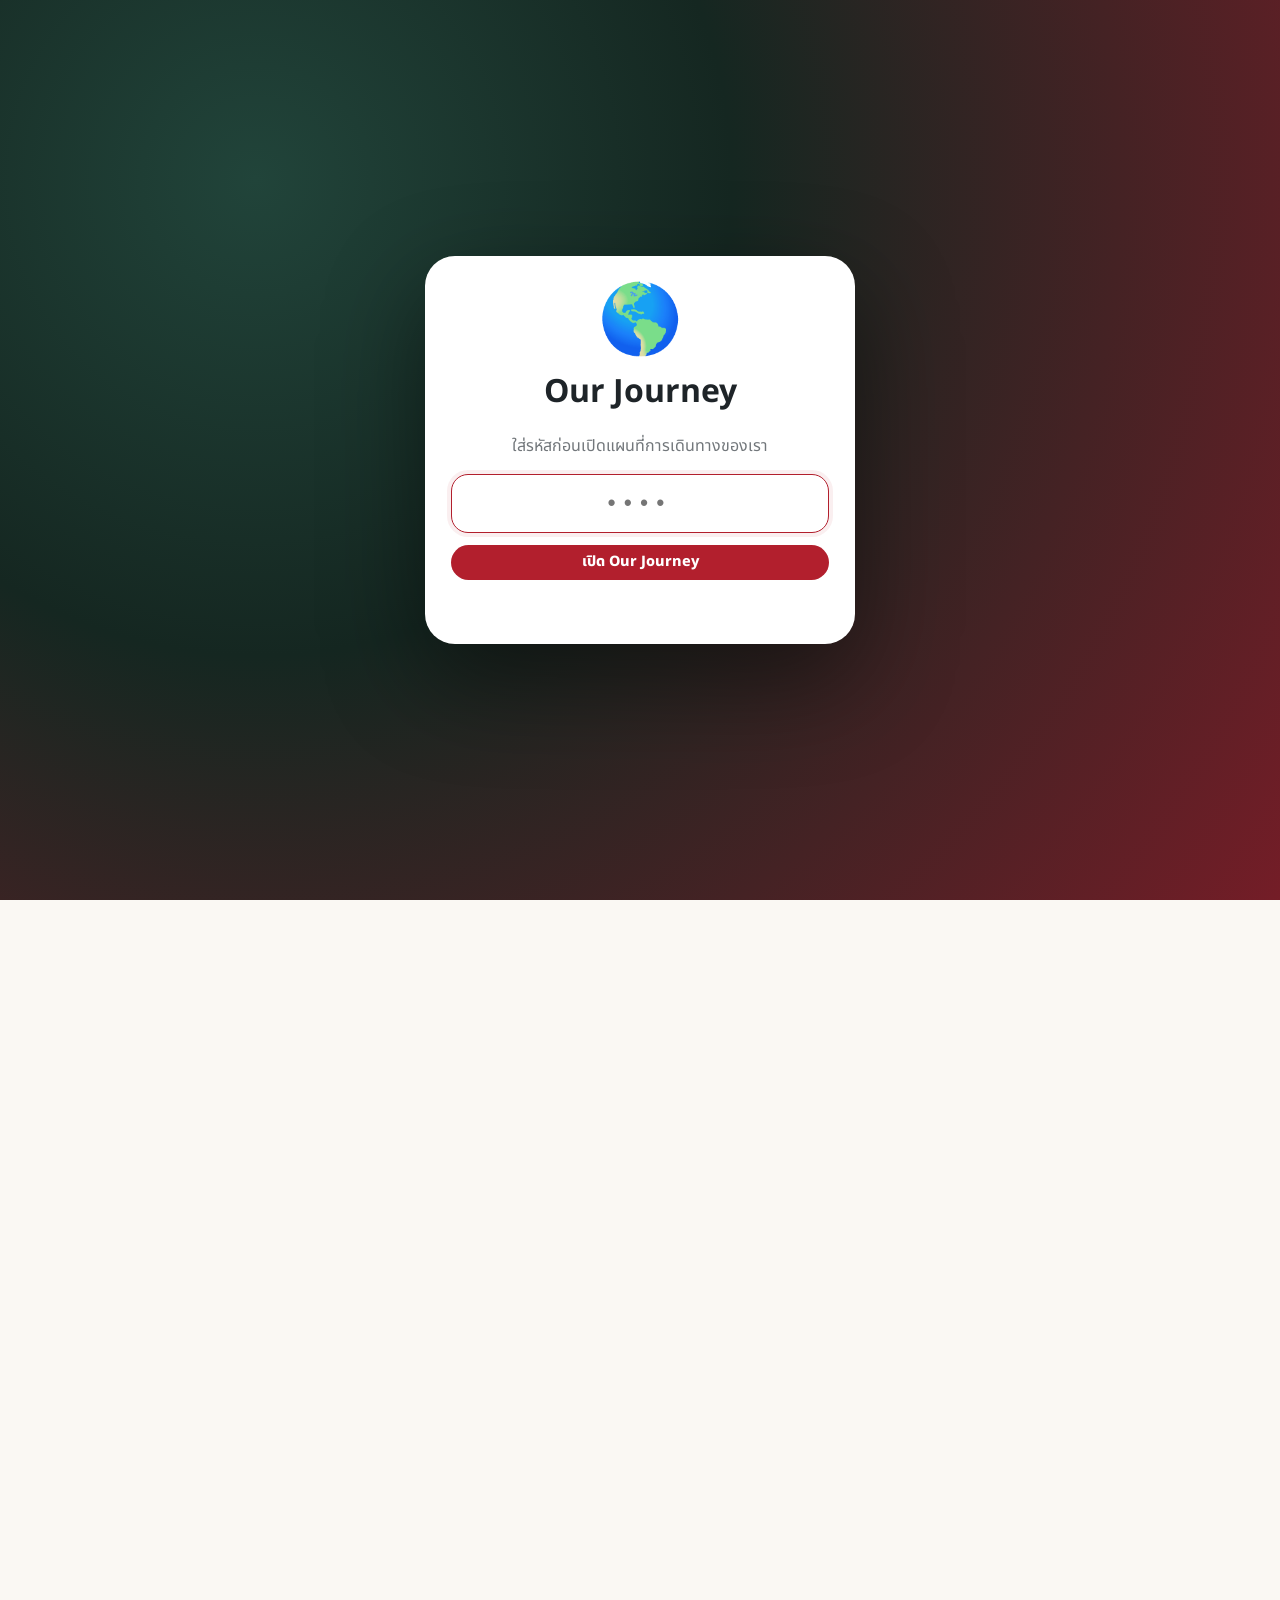
==== index.html @ 50ef204c "Restore detailed trip budget breakdowns" ====
<!doctype html>
<html lang="th">
<head>
<meta charset="utf-8">
<meta name="viewport" content="width=device-width,initial-scale=1,viewport-fit=cover">
<meta name="theme-color" content="#B21F2D">
<meta name="robots" content="noindex,nofollow,noarchive,nosnippet">
<meta name="apple-mobile-web-app-capable" content="yes">
<meta name="apple-mobile-web-app-status-bar-style" content="default">
<meta name="apple-mobile-web-app-title" content="Our Journey">
<link rel="manifest" href="./manifest.webmanifest?v=81">
<link rel="stylesheet" href="https://unpkg.com/leaflet@1.9.4/dist/leaflet.css" crossorigin="">
<title>Our Journey</title>
<script>try{const k='ourJourneyPinVerifiedAtV1',ttl=604800000,t=Number(localStorage.getItem(k)||0),fresh=t>0&&Date.now()-t>=0&&Date.now()-t<ttl;localStorage.removeItem('ourJourneyUnlockedV1');if(!fresh&&t)localStorage.removeItem(k);if(fresh||sessionStorage.getItem('hubUnlocked')==='1'||sessionStorage.getItem('unlock')==='1')document.documentElement.classList.add('journey-unlocked')}catch(e){}</script>
<link href="https://fonts.googleapis.com/css2?family=Noto+Sans+Thai:wght@400;600;700;800;900&display=swap" rel="stylesheet">
<style>
:root{--bg:#FAF8F3;--card:#fff;--red:#B21F2D;--dark:#1E2428;--green:#1F8B4C;--orange:#E98A1E;--gold:#D9A441;--muted:#72777b;--line:#00000012;--cream:#F5EFE4;--shadow:0 14px 42px rgba(37,30,25,.08)}
*{box-sizing:border-box}html{scroll-behavior:smooth}body{margin:0;background:var(--bg);color:var(--dark);font-family:'Noto Sans Thai',system-ui,sans-serif;line-height:1.55}.wrap{width:min(1120px,calc(100% - 22px));margin:auto}.muted{color:var(--muted)}.tiny{font-size:.78rem}.small{font-size:.88rem}.ey{font-size:.78rem;font-weight:900;letter-spacing:.09em;color:var(--red)}[hidden]{display:none!important}.journey-unlocked .gate{display:none!important}.journey-unlocked .app-shell{opacity:1!important;transform:none!important;filter:none!important}
.gate{position:fixed;inset:0;z-index:1200;background:radial-gradient(circle at 20% 20%,#21443A 0,#152721 38%,#741d27 100%);display:grid;place-items:center;padding:20px;opacity:1;visibility:visible;transition:opacity .5s ease,visibility .5s ease}.gate.leaving{opacity:0;visibility:hidden;pointer-events:none}.gate.hide{display:none}.login{width:min(430px,100%);padding:32px 26px;background:#fff;border-radius:30px;text-align:center;box-shadow:0 35px 100px #0007;transition:transform .5s cubic-bezier(.2,.8,.2,1),opacity .35s ease}.gate.leaving .login{transform:translateY(-14px) scale(.98);opacity:0}.login-logo{font-size:68px;line-height:1}.login h1{margin:12px 0 4px;font-size:2rem}.login input{width:100%;padding:15px;border:1px solid #ddd;border-radius:17px;text-align:center;font-size:1.45rem;letter-spacing:.35em;outline:none}.login input:focus{border-color:var(--red);box-shadow:0 0 0 4px #b21f2d12}.err{color:var(--red);min-height:25px;margin-top:7px}
.app-shell{opacity:0;transform:translateY(14px);filter:blur(5px);transition:opacity .65s ease,transform .75s cubic-bezier(.2,.8,.2,1),filter .65s ease}body.unlocked .app-shell{opacity:1;transform:none;filter:none}.topbar{position:sticky;top:0;z-index:500;background:#faf8f3e9;backdrop-filter:blur(16px);border-bottom:1px solid var(--line)}.topin{min-height:68px;display:flex;align-items:center;justify-content:space-between;gap:12px}.brand{display:flex;align-items:center;gap:10px;font-weight:900}.brand .globe{font-size:36px;line-height:1}.actions{display:flex;gap:8px;align-items:center}.btn{border:0;border-radius:999px;background:var(--red);color:#fff;padding:10px 15px;text-decoration:none;font:800 .9rem/1 'Noto Sans Thai',sans-serif;display:inline-flex;align-items:center;justify-content:center;gap:6px;cursor:pointer}.btn.dark{background:var(--dark)}.btn.soft{background:#fff;color:var(--dark);border:1px solid var(--line)}.btn.green{background:var(--green)}.btn:active{transform:scale(.98)}.app-refresh{width:40px;height:40px;padding:0;flex:0 0 40px;font-size:1.25rem;line-height:1;background:#fff;color:var(--dark);border:1px solid var(--line)}
.hero{padding:34px 0 18px}.hero h1{font-size:clamp(2.25rem,8vw,4.5rem);line-height:1.03;margin:4px 0 10px}.hero p{margin:0;max-width:760px}.hero-row{display:flex;justify-content:space-between;gap:16px;align-items:end}.hero-mark{font-size:70px;filter:drop-shadow(0 10px 18px #0001)}
.map-layout{display:grid;grid-template-columns:1.55fr .7fr;gap:16px;align-items:stretch}.world-card,.detail-card,.stats-card,.trip-card,.country-card,.memory-card{background:#fff;border:1px solid var(--line);border-radius:26px;box-shadow:var(--shadow)}.world-card{padding:14px}.world-head{display:flex;justify-content:space-between;align-items:center;gap:10px;margin-bottom:10px;flex-wrap:wrap}.map-actions{display:flex;gap:7px;flex-wrap:wrap}.map-actions .btn{padding:9px 12px;font-size:.8rem}.crumb{display:flex;gap:5px;align-items:center;flex-wrap:wrap;color:var(--muted);font-size:.8rem;font-weight:800;margin:0 0 10px}.crumb button{border:0;background:transparent;padding:0;color:var(--red);font:800 .8rem inherit;cursor:pointer}.map-stage{position:relative;border-radius:20px;overflow:hidden;background:#dfe8e2;height:500px}.map-stage.pick{outline:4px solid #d9a44155}.map-fallback{position:absolute;inset:0;display:grid;place-items:center;text-align:center;padding:20px;color:var(--muted);background:#eef2ee;z-index:0}.leaflet-container{font-family:'Noto Sans Thai',system-ui,sans-serif}.leaflet-control-attribution{font-size:9px}.leaflet-popup-content-wrapper{border-radius:16px}.leaflet-popup-content{margin:12px 14px}.map-pin{background:transparent;border:none}.pin-core{display:flex;align-items:center;justify-content:center;width:42px;height:42px;border-radius:50% 50% 50% 8px;transform:rotate(-45deg);background:var(--red);border:3px solid #fff;box-shadow:0 7px 20px #0004}.pin-core span{transform:rotate(45deg);font-size:19px}.pin-core.done{background:var(--green)}.region-pin{display:flex;align-items:center;gap:5px;background:#fff;border:2px solid var(--dark);border-radius:999px;padding:6px 9px;white-space:nowrap;font:800 11px 'Noto Sans Thai',sans-serif;box-shadow:0 6px 18px #0002}.region-pin.done{border-color:var(--green);color:var(--green)}.memory-pin{width:24px;height:24px;border-radius:50%;background:var(--red);border:4px solid #fff;box-shadow:0 5px 16px #0004}.pick-banner{position:absolute;left:50%;top:12px;transform:translateX(-50%);z-index:450;background:#1e2428ef;color:#fff;border-radius:999px;padding:10px 13px;font-size:.78rem;font-weight:800;box-shadow:0 10px 30px #0003;white-space:nowrap}.pick-banner button{border:0;background:#ffffff20;color:#fff;border-radius:999px;margin-left:6px;padding:4px 7px;font:700 11px inherit}
.side-stack{display:grid;grid-template-rows:auto 1fr;gap:16px}.stats-card{padding:16px}.stat-grid{display:grid;grid-template-columns:repeat(3,1fr);gap:7px;margin-top:10px}.stat{text-align:center;background:var(--cream);border-radius:16px;padding:11px 5px}.stat b{display:block;font-size:1.25rem;color:var(--red)}.detail-card{padding:17px;min-height:300px;display:flex;flex-direction:column}.country-hero{display:flex;gap:11px;align-items:center}.flagbox{width:52px;height:42px;border-radius:12px;background:var(--cream);display:grid;place-items:center;font-size:27px;border:1px solid var(--line)}.country-hero h2{margin:0}.progress{height:8px;background:#ece9e4;border-radius:999px;overflow:hidden;margin:11px 0}.progress span{display:block;height:100%;background:var(--green);width:0;transition:width .4s ease}.zone-list{display:grid;gap:7px;margin-top:8px;max-height:330px;overflow:auto}.zone-item{display:flex;align-items:center;gap:9px;padding:10px;border-radius:15px;background:#faf9f6;border:0;width:100%;text-align:left;font:inherit;color:inherit;cursor:pointer}.zone-item b{display:block}.zone-state{margin-left:auto;font-size:.69rem;font-weight:900;padding:5px 7px;border-radius:999px;background:#e3f4e9;color:#176a3a;white-space:nowrap}.zone-state.plan{background:#fff0dc;color:#a45c0a}.zone-state.hold{background:#ececec;color:#777}.location-mini{display:flex;gap:9px;align-items:center;padding:9px 0;border-bottom:1px solid var(--line)}.location-mini:last-child{border-bottom:0}.location-mini .dot{width:10px;height:10px;border-radius:50%;background:var(--red);flex:none}
.section{padding:28px 0}.section-head{display:flex;justify-content:space-between;align-items:end;gap:12px;margin-bottom:14px}.section-head h2{margin:2px 0;font-size:clamp(1.55rem,4vw,2.2rem)}.country-grid{display:grid;grid-template-columns:repeat(3,1fr);gap:14px}.country-card{overflow:hidden}.country-card img{width:100%;height:145px;object-fit:cover}.country-card .pad{padding:15px}.country-card h3{margin:3px 0 5px}.tags{display:flex;gap:6px;flex-wrap:wrap;margin-top:10px}.tag{font-size:.72rem;font-weight:800;padding:6px 8px;border-radius:999px;background:var(--cream)}
.memory-grid{display:grid;grid-template-columns:repeat(3,1fr);gap:13px}.memory-card{overflow:hidden}.memory-photo{width:100%;height:170px;object-fit:cover;background:var(--cream)}.memory-placeholder{width:100%;height:170px;display:grid;place-items:center;background:linear-gradient(145deg,#f5efe4,#eef3ef);font-size:54px}.memory-pad{padding:14px}.memory-pad h3{margin:3px 0}.memory-actions{display:flex;gap:7px;margin-top:10px}.memory-actions .btn{font-size:.75rem;padding:8px 10px}.empty{background:#fff;border:1px dashed #bbb;border-radius:22px;padding:26px;text-align:center;color:var(--muted);grid-column:1/-1}
.trip-list{display:grid;grid-template-columns:repeat(2,1fr);gap:14px}.trip-card{overflow:hidden}.trip-cover{height:210px;width:100%;object-fit:cover}.trip-pad{padding:17px}.trip-card h3{margin:4px 0}.dates{display:grid;grid-template-columns:1fr 1fr;gap:8px;margin-top:12px}.field label{font-size:.72rem;font-weight:800;color:var(--muted);display:block}.field input,.field select,.field textarea{width:100%;border:1px solid #ddd;border-radius:12px;padding:9px;font:inherit;background:#fff}.field textarea{min-height:88px;resize:vertical}.trip-actions{display:flex;align-items:center;gap:8px;flex-wrap:wrap;margin-top:12px}.visited{display:flex;gap:7px;align-items:center;padding:8px 10px;border-radius:999px;background:var(--cream);font-weight:800}.visited input{accent-color:var(--green);width:18px;height:18px}.status{font-size:.75rem;font-weight:900;padding:7px 9px;border-radius:999px;background:#eee}.status.done{background:#e0f3e6;color:var(--green)}
.install-card{margin-top:14px;background:var(--dark);color:#fff;border-radius:24px;padding:17px;display:flex;align-items:center;justify-content:space-between;gap:12px}.install-copy{display:flex;align-items:center;gap:10px}.install-copy .globe{font-size:42px}.install-card .btn{background:#fff;color:var(--dark)}
.sheet{position:fixed;inset:0;z-index:1000;display:none;align-items:flex-end;justify-content:center;background:#0006;padding:12px}.sheet.open{display:flex}.sheet-panel{width:min(620px,100%);max-height:92vh;overflow:auto;background:#fff;border-radius:28px;padding:18px;box-shadow:0 30px 90px #0005;animation:sheetIn .3s cubic-bezier(.22,1,.36,1)}@keyframes sheetIn{from{opacity:0;transform:translateY(26px)}to{opacity:1;transform:none}}.sheet-head{display:flex;justify-content:space-between;align-items:center;gap:10px;margin-bottom:12px}.sheet-head h2{margin:0}.close{width:38px;height:38px;border:0;border-radius:50%;background:#eee;font-size:20px;cursor:pointer}.form-grid{display:grid;grid-template-columns:1fr 1fr;gap:10px}.full{grid-column:1/-1}.coordbox{display:flex;justify-content:space-between;align-items:center;gap:10px;background:var(--cream);padding:11px;border-radius:14px;margin-top:4px}.photo-hint{padding:9px 11px;background:#fff5dd;border-radius:13px;margin-top:7px}.sheet-actions{display:flex;gap:8px;justify-content:flex-end;margin-top:15px}
.bottomnav{display:none}.footer{margin-top:32px;padding:36px 0 90px;background:var(--dark);color:#fff;text-align:center}body.page-leaving .app-shell{opacity:.78!important;transform:translateY(2px)!important;filter:none!important;transition:opacity .08s ease,transform .08s ease!important}
@media(max-width:880px){.map-layout{grid-template-columns:1fr}.side-stack{grid-template-columns:1fr 1fr;grid-template-rows:auto}.country-grid,.memory-grid{grid-template-columns:1fr 1fr}.map-stage{height:470px}}
@media(max-width:620px){.hero{padding-top:24px}.hero-mark{font-size:54px}.map-stage{height:62vh;min-height:430px;max-height:580px}.trip-list,.country-grid,.memory-grid{grid-template-columns:1fr}.side-stack{grid-template-columns:1fr}.dates{grid-template-columns:1fr 1fr}.actions .btn.dark{display:none}.world-head{align-items:flex-start}.map-actions{width:100%}.map-actions .btn{flex:1}.bottomnav{display:grid;position:fixed;bottom:10px;left:50%;transform:translateX(-50%);z-index:800;width:min(430px,calc(100% - 22px));grid-template-columns:repeat(4,1fr);background:#191d20e9;color:#fff;border-radius:22px;padding:7px;backdrop-filter:blur(16px);box-shadow:0 18px 55px #0005}.bottomnav a{color:#fff;text-decoration:none;text-align:center;border-radius:15px;padding:7px 3px;font-size:.66rem;font-weight:800}.bottomnav a span{display:block;font-size:18px}.footer{padding-bottom:110px}.form-grid{grid-template-columns:1fr}.full{grid-column:auto}.sheet{padding:0}.sheet-panel{border-radius:26px 26px 0 0;max-height:94vh}.pick-banner{top:10px;font-size:.7rem}}
@media(prefers-reduced-motion:reduce){*{scroll-behavior:auto!important;transition:none!important;animation:none!important}}
</style>
<link rel="icon" type="image/png" sizes="192x192" href="/tokyo-winter-trip-2026/our-journey-icon-192-v5.png?v=61">
<link rel="apple-touch-icon" sizes="180x180" href="/tokyo-winter-trip-2026/our-journey-icon-180-v5.png?v=61">
<link rel="apple-touch-icon-precomposed" sizes="180x180" href="/tokyo-winter-trip-2026/our-journey-icon-180-v5.png?v=61">
</head>
<body>
<div class="gate" id="gate"><form class="login" id="login"><div class="login-logo">🌎</div><h1>Our Journey</h1><p class="muted">ใส่รหัสก่อนเปิดแผนที่การเดินทางของเรา</p><input id="pin" type="password" inputmode="numeric" maxlength="4" autocomplete="off" placeholder="••••"><button class="btn" style="width:100%;margin-top:12px" type="submit">เปิด Our Journey</button><div class="err" id="err"></div></form></div>
<div class="app-shell">
<nav class="topbar"><div class="wrap topin"><div class="brand"><span class="globe">🌎</span><span>Our Journey</span></div><div class="actions"><button class="btn dark" id="installTop" hidden>ติดตั้ง Application</button><a class="btn" href="#trips">ดูทริป</a><button class="btn soft app-refresh" id="appRefreshBtn" type="button" aria-label="รีเฟรชแอป" title="รีเฟรช" onclick="location.reload()">↻</button></div></div></nav>
<header class="hero"><div class="wrap hero-row"><div><div class="ey">TRAVEL TRACKER</div><h1>My World Map</h1><p class="muted">ลากและซูมแผนที่ได้จริง • แตะประเทศ → จังหวัด/เขต → ดู Location ที่เคยไป พร้อมเก็บรูปความทรงจำของแต่ละจุด</p></div><div class="hero-mark">🌎</div></div></header>
<main>
<section class="section" id="map"><div class="wrap"><div class="map-layout"><article class="world-card"><div class="world-head"><div><div class="ey">INTERACTIVE WORLD MAP</div><b>โลก → ประเทศ → จังหวัด/เขต → Location</b></div><div class="map-actions"><button class="btn soft" id="worldBtn">🌎 ดูทั้งโลก</button><button class="btn" id="addLocationBtn">＋ เพิ่ม Location</button></div></div><div class="crumb" id="crumb"><button data-level="world">🌎 โลก</button></div><div class="map-stage" id="mapStage"><div class="map-fallback" id="mapFallback">กำลังโหลดแผนที่…</div><div id="worldMap" style="position:absolute;inset:0;z-index:1"></div><div class="pick-banner" id="pickBanner" hidden>📍 แตะตำแหน่งบนแผนที่ <button id="cancelPick">ยกเลิก</button></div></div></article><div class="side-stack"><article class="stats-card"><div class="ey">การเดินทางของเรา</div><div class="stat-grid"><div class="stat"><b id="visitedCountries">0</b><span class="tiny">ประเทศ</span></div><div class="stat"><b id="visitedTrips">0</b><span class="tiny">ทริปจบ</span></div><div class="stat"><b id="memoryCount">0</b><span class="tiny">Locations</span></div></div></article><article class="detail-card" id="countryDetail"></article></div></div></div></section>
<section class="section" id="countries"><div class="wrap"><div class="section-head"><div><div class="ey">COUNTRIES</div><h2>ประเทศและโซน</h2><div class="muted small">สถานะทริปที่ติ๊ก “ไปแล้ว” จะสะท้อนขึ้นแผนที่อัตโนมัติ</div></div></div><div class="country-grid" id="countryCards"></div></div></section>
<section class="section" id="memories"><div class="wrap"><div class="section-head"><div><div class="ey">MEMORIES</div><h2>Locations ที่เคยไป 📸</h2><div class="muted small">เพิ่มสถานที่เอง เลือกจุดบนแผนที่ และแนบรูปได้สูงสุด 5 รูปต่อ Location</div></div><button class="btn" id="addLocationBtn2">＋ เพิ่ม</button></div><div class="memory-grid" id="memoryGrid"></div></div></section>
<section class="section" id="trips"><div class="wrap"><div class="section-head"><div><div class="ey">TRIPS</div><h2>แพลนเที่ยว</h2><div class="muted small">วันที่และสถานะ “ไปแล้ว” ยังบันทึกในเครื่องนี้</div></div><a class="btn soft" href="#map">↑ แผนที่</a></div><div class="trip-list"><article class="trip-card" data-id="tokyo"><img class="trip-cover" src="https://images.unsplash.com/photo-1542051841857-5f90071e7989?auto=format&fit=crop&w=1400&q=82" alt="Tokyo"><div class="trip-pad"><div class="ey">🇯🇵 TOKYO • ASAKUSA</div><h3>Tokyo Winter Trip 2026</h3><div class="muted small">Disneyland • Mt. Fuji • Asakusa • Shibuya • Halal • Shopping</div><div class="dates"><div class="field"><label>วันเริ่ม</label><input class="start" type="date" value="2026-12-05"></div><div class="field"><label>วันกลับ</label><input class="end" type="date" value="2026-12-10"></div></div><div class="trip-actions"><a class="btn trip-link" href="./tokyo/">เปิด Tokyo →</a><label class="visited"><input class="check" type="checkbox"> ไปแล้ว</label><span class="status">กำลังวางแผน</span></div></div></article><article class="trip-card" data-id="hongkong"><img class="trip-cover" src="https://images.unsplash.com/photo-1536599018102-9f803c140fc1?auto=format&fit=crop&w=1400&q=82" alt="Hong Kong"><div class="trip-pad"><div class="ey">🇭🇰 KOWLOON • TSIM SHA TSUI</div><h3>Hong Kong 6D5N</h3><div class="muted small">Disneyland • Central • The Peak • Ngong Ping • Halal • Shopping</div><div class="dates"><div class="field"><label>วันเริ่ม</label><input class="start" type="date"></div><div class="field"><label>วันกลับ</label><input class="end" type="date"></div></div><div class="trip-actions"><a class="btn trip-link" href="./hongkong/">เปิด Hong Kong →</a><label class="visited"><input class="check" type="checkbox"> ไปแล้ว</label><span class="status">กำลังวางแผน</span></div></div></article><article class="trip-card" data-id="danang"><img class="trip-cover" src="https://images.unsplash.com/photo-1559592413-7cec4d0cae2b?auto=format&fit=crop&w=1400&q=82" alt="Da Nang"><div class="trip-pad"><div class="ey">🇻🇳 DA NANG • HOI AN</div><h3>Da Nang + Hoi An 6D5N</h3><div class="muted small">My Khe • Ba Na Hills • Golden Bridge • Hoi An • Halal • Couple Trip</div><div class="dates"><div class="field"><label>วันเริ่ม</label><input class="start" type="date"></div><div class="field"><label>วันกลับ</label><input class="end" type="date"></div></div><div class="trip-actions"><a class="btn trip-link" href="./danang/">เปิด Da Nang →</a><label class="visited"><input class="check" type="checkbox"> ไปแล้ว</label><span class="status">กำลังวางแผน</span></div></div></article></div><section class="install-card" id="installCard" hidden><div class="install-copy"><span class="globe">🌎</span><div><b>ติดตั้ง Our Journey เป็น Application</b><div class="tiny" style="opacity:.75">จะแสดงเฉพาะเครื่องที่ยังไม่ได้ติดตั้ง</div></div></div><button class="btn" id="installBtn" hidden>ติดตั้ง</button></section></div></section>
</main>
<footer class="footer"><div class="wrap"><div style="font-size:38px">🌎</div><b>Our Journey</b><div class="tiny" style="opacity:.7">World • Regions • Trips • Memories</div></div></footer>
<nav class="bottomnav"><a href="#map"><span>🌎</span>แผนที่</a><a href="#countries"><span>📍</span>ประเทศ</a><a href="#memories"><span>📸</span>ความทรงจำ</a><a href="#trips"><span>🧳</span>ทริป</a></nav>
</div>
<div class="sheet" id="memorySheet" aria-hidden="true"><div class="sheet-panel"><div class="sheet-head"><div><div class="ey">NEW MEMORY</div><h2>เพิ่ม Location 📍</h2></div><button class="close" id="closeSheet" aria-label="ปิด">×</button></div><div class="form-grid"><div class="field"><label>ประเทศ</label><select id="memCountry"><option value="japan">🇯🇵 Japan</option><option value="hongkong">🇭🇰 Hong Kong</option><option value="vietnam">🇻🇳 Vietnam</option><option value="china">🇨🇳 China</option><option value="thailand">🇹🇭 Thailand</option></select></div><div class="field"><label>จังหวัด / เขต</label><input id="memRegion" placeholder="เช่น Tokyo / Bangkok / Kowloon"></div><div class="field full"><label>ชื่อสถานที่</label><input id="memName" placeholder="เช่น Senso-ji / IconSiam / คาเฟ่..."></div><div class="field"><label>วันที่ไป</label><input id="memDate" type="date"></div><div class="field"><label>รูปภาพ</label><input id="memPhotos" type="file" accept="image/*" multiple></div><div class="field full"><label>โน้ต</label><textarea id="memNote" placeholder="ความทรงจำ เมนูที่กิน สิ่งที่ชอบ..."></textarea></div><div class="field full"><label>ตำแหน่งบนแผนที่</label><div class="coordbox"><span id="coordText" class="small muted">ยังไม่ได้เลือกตำแหน่ง</span><button class="btn soft" id="pickLocationBtn" type="button">📍 เลือกบนแผนที่</button></div></div></div><div class="photo-hint tiny">📸 รูปจะย่อขนาดให้อัตโนมัติและเก็บในเครื่องนี้ก่อน เพื่อไม่ให้เว็บหนักเกินไป</div><div class="sheet-actions"><button class="btn soft" id="cancelMemory" type="button">ยกเลิก</button><button class="btn green" id="saveMemory" type="button">บันทึก Location</button></div></div></div>
<script src="https://unpkg.com/leaflet@1.9.4/dist/leaflet.js" crossorigin=""></script>
<script>
const K='travelHubStateV2',MK='travelHubMemoriesV1';let state={};try{state=JSON.parse(localStorage.getItem(K)||'{}')}catch(e){}let memories=[];try{memories=JSON.parse(localStorage.getItem(MK)||'[]')}catch(e){}
const countryData={
 japan:{name:'Japan',flag:'🇯🇵',sub:'ญี่ปุ่น',center:[36.1,138.2],zoom:5,note:'Tokyo • Fuji • Osaka • Kyoto • Nara • Kobe',href:'',regions:[{name:'Tokyo',center:[35.6762,139.6503],zoom:10,trip:'tokyo'},{name:'Chiba',center:[35.6073,140.1063],zoom:9,trip:'tokyo',sub:'Tokyo Disneyland'},{name:'Yamanashi',center:[35.6642,138.5685],zoom:9,trip:'tokyo',sub:'Mt. Fuji / Kawaguchiko'},{name:'Osaka',center:[34.6937,135.5023],zoom:10,trip:'kansai'},{name:'Kyoto',center:[35.0116,135.7681],zoom:10,trip:'kansai'},{name:'Nara',center:[34.6851,135.8048],zoom:10,trip:'kansai'},{name:'Kobe',center:[34.6901,135.1955],zoom:10,trip:'kansai'}]},
 hongkong:{name:'Hong Kong',flag:'🇭🇰',sub:'ฮ่องกง',center:[22.3193,114.1694],zoom:10,note:'Kowloon • Hong Kong Island • Lantau',href:'./hongkong/',regions:[{name:'Kowloon',center:[22.3193,114.1694],zoom:12,trip:'hongkong'},{name:'Hong Kong Island',center:[22.2793,114.1628],zoom:12,trip:'hongkong'},{name:'Lantau',center:[22.2665,113.946],zoom:11,trip:'hongkong'},{name:'New Territories',center:[22.445,114.022],zoom:10}]},
 vietnam:{name:'Vietnam',flag:'🇻🇳',sub:'เวียดนาม',center:[16.05,108.2],zoom:6,note:'Da Nang • Hoi An • Beach • Old Town',href:'./danang/',regions:[{name:'Da Nang',center:[16.0544,108.2022],zoom:11,trip:'danang'},{name:'Hoi An',center:[15.8801,108.338],zoom:12,trip:'danang'}]},
 china:{name:'China',flag:'🇨🇳',sub:'จีน',center:[32.5,108.0],zoom:4,note:'Yunnan • Chongqing • Harbin • Amap • Alipay',href:'',regions:[{name:'Kunming',center:[25.038,102.704],zoom:10,trip:'yunnan'},{name:'Dali',center:[25.695,100.165],zoom:10,trip:'yunnan'},{name:'Chongqing',center:[29.563,106.551],zoom:10,trip:'chongqing'},{name:'Wulong',center:[29.425,107.79],zoom:9,trip:'chongqing'},{name:'Dazu',center:[29.75,105.80],zoom:9,trip:'chongqing'},{name:'Harbin',center:[45.76,126.64],zoom:9,trip:'harbin'},{name:'Yabuli',center:[44.77,128.45],zoom:9,trip:'harbin'},{name:'Xuexiang / Snow Town',center:[44.33,128.20],zoom:10,trip:'harbin'}]},
 thailand:{name:'Thailand',flag:'🇹🇭',sub:'ประเทศไทย',center:[15.5,101],zoom:5,note:'เพิ่มจังหวัดและสถานที่ที่เคยไปได้เอง',href:'',regions:[{name:'Bangkok',center:[13.7563,100.5018],zoom:11},{name:'Chiang Mai',center:[18.7883,98.9853],zoom:10},{name:'Phuket',center:[7.8804,98.3923],zoom:10}]}
};
const tripRegionMap={tokyo:[['japan','Tokyo'],['japan','Chiba'],['japan','Yamanashi']],hongkong:[['hongkong','Kowloon'],['hongkong','Hong Kong Island'],['hongkong','Lantau']],danang:[['vietnam','Da Nang'],['vietnam','Hoi An']],yunnan:[['china','Kunming'],['china','Dali']],chongqing:[['china','Chongqing'],['china','Wulong'],['china','Dazu']]};
let map,countryLayer,regionLayer,memoryLayer,tempMarker,currentCountry=null,currentRegion=null,pickMode=false,pendingCoord=null;
const esc=s=>String(s??'').replace(/[&<>'"]/g,c=>({'&':'&amp;','<':'&lt;','>':'&gt;',"'":'&#39;','"':'&quot;'}[c]));
function regionVisited(country,region){if(memories.some(m=>m.country===country&&m.region.toLowerCase()===region.toLowerCase()))return true;return Object.entries(tripRegionMap).some(([trip,arr])=>state[trip]?.visited&&arr.some(([c,r])=>c===country&&r.toLowerCase()===region.toLowerCase()))}
function allRegions(country){const base=countryData[country].regions.map(r=>({...r}));memories.filter(m=>m.country===country).forEach(m=>{if(!base.some(r=>r.name.toLowerCase()===m.region.toLowerCase()))base.push({name:m.region,center:[m.lat,m.lng],zoom:11,custom:true})});return base}
function countryVisited(key){return memories.some(m=>m.country===key)||(key==='japan'&&state.tokyo?.visited)||(key==='hongkong'&&state.hongkong?.visited)||(key==='vietnam'&&state.danang?.visited)||(key==='china'&&(state.yunnan?.visited||state.chongqing?.visited))}
function pinIcon(flag,done){return L.divIcon({className:'map-pin',html:`<div class="pin-core ${done?'done':''}"><span>${flag}</span></div>`,iconSize:[42,42],iconAnchor:[21,38]})}
function regionIcon(name,done){return L.divIcon({className:'map-pin',html:`<div class="region-pin ${done?'done':''}">${done?'✓':'○'} ${esc(name)}</div>`,iconSize:null,iconAnchor:[20,15]})}
function memoryIcon(){return L.divIcon({className:'map-pin',html:'<div class="memory-pin"></div>',iconSize:[24,24],iconAnchor:[12,12]})}
function initMap(){if(typeof L==='undefined'){document.getElementById('mapFallback').textContent='โหลดแผนที่ไม่สำเร็จ กรุณาเชื่อมต่ออินเทอร์เน็ตแล้วรีเฟรช';return}map=L.map('worldMap',{worldCopyJump:true,zoomControl:true,minZoom:2,maxZoom:18}).setView([23,25],2);L.tileLayer('https://{s}.tile.openstreetmap.org/{z}/{x}/{y}.png',{maxZoom:19,attribution:'© OpenStreetMap'}).addTo(map);countryLayer=L.layerGroup().addTo(map);regionLayer=L.layerGroup().addTo(map);memoryLayer=L.layerGroup().addTo(map);document.getElementById('mapFallback').remove();map.on('click',e=>{if(!pickMode)return;pendingCoord={lat:e.latlng.lat,lng:e.latlng.lng};pickMode=false;document.getElementById('pickBanner').hidden=true;document.getElementById('mapStage').classList.remove('pick');if(tempMarker)tempMarker.remove();tempMarker=L.marker(e.latlng,{icon:memoryIcon()}).addTo(map);updateCoordText();openSheet()});renderWorld(false)}
function clearLayers(){countryLayer?.clearLayers();regionLayer?.clearLayers();memoryLayer?.clearLayers()}
function renderWorld(animate=true){currentCountry=null;currentRegion=null;clearLayers();if(map){animate?map.flyTo([23,25],2,{duration:.7}):map.setView([23,25],2);Object.entries(countryData).forEach(([key,c])=>{L.marker(c.center,{icon:pinIcon(c.flag,countryVisited(key))}).addTo(countryLayer).bindTooltip(c.name,{direction:'top',offset:[0,-30]}).on('click',()=>showCountry(key))})}setCrumb();renderDetailWorld()}
function showCountry(key){currentCountry=key;currentRegion=null;clearLayers();const c=countryData[key];map.flyTo(c.center,c.zoom,{duration:.75});allRegions(key).forEach(r=>{L.marker(r.center,{icon:regionIcon(r.name,regionVisited(key,r.name))}).addTo(regionLayer).on('click',()=>showRegion(key,r.name))});memories.filter(m=>m.country===key).forEach(addMemoryMarker);setCrumb();renderCountryDetail(key)}
function showRegion(key,regionName){currentCountry=key;currentRegion=regionName;regionLayer.clearLayers();memoryLayer.clearLayers();const regs=allRegions(key),r=regs.find(x=>x.name.toLowerCase()===regionName.toLowerCase());const ms=memories.filter(m=>m.country===key&&m.region.toLowerCase()===regionName.toLowerCase());let center=r?.center||[ms[0]?.lat||countryData[key].center[0],ms[0]?.lng||countryData[key].center[1]];map.flyTo(center,r?.zoom||12,{duration:.65});ms.forEach(addMemoryMarker);setCrumb();renderRegionDetail(key,regionName)}
function addMemoryMarker(m){if(!map||!memoryLayer)return;const mk=L.marker([m.lat,m.lng],{icon:memoryIcon()}).addTo(memoryLayer);mk.bindPopup(`<b>${esc(m.name)}</b><br><span style="font-size:12px">${esc(m.region)}${m.date?' • '+esc(m.date):''}</span>${m.note?'<br><span style="font-size:12px">'+esc(m.note)+'</span>':''}`);mk.on('click',()=>focusMemoryCard(m.id))}
function setCrumb(){const el=document.getElementById('crumb');let h='<button data-level="world">🌎 โลก</button>';if(currentCountry){h+=`<span>›</span><button data-level="country">${countryData[currentCountry].flag} ${countryData[currentCountry].name}</button>`}if(currentRegion)h+=`<span>›</span><b>${esc(currentRegion)}</b>`;el.innerHTML=h;el.querySelector('[data-level="world"]').onclick=()=>renderWorld();const cb=el.querySelector('[data-level="country"]');if(cb)cb.onclick=()=>showCountry(currentCountry)}
function renderDetailWorld(){document.getElementById('countryDetail').innerHTML=`<div class="ey">ZOOMABLE MAP</div><h2 style="margin:5px 0">เลือกประเทศบนแผนที่ 🌎</h2><p class="small muted">ลากด้วยนิ้วเพื่อเลื่อน • pinch เพื่อซูม • แตะหมุดประเทศเพื่อเข้าไปดูจังหวัด/เขต</p><div class="zone-list">${Object.entries(countryData).map(([k,c])=>`<button class="zone-item quick-country" data-country="${k}"><span style="font-size:26px">${c.flag}</span><div><b>${c.name}</b><div class="tiny muted">${countryVisited(k)?'มีประวัติการเดินทาง':'ยังไม่มี Location ที่บันทึก'}</div></div><span class="zone-state ${countryVisited(k)?'':'hold'}">${countryVisited(k)?'ไปแล้ว ✓':'ดูแผนที่'}</span></button>`).join('')}</div>`;document.querySelectorAll('.quick-country').forEach(b=>b.onclick=()=>showCountry(b.dataset.country))}
function renderCountryDetail(key){const c=countryData[key],regs=allRegions(key);document.getElementById('countryDetail').innerHTML=`<div class="country-hero"><div class="flagbox">${c.flag}</div><div><div class="tiny muted">${c.sub}</div><h2>${c.name}</h2></div>${countryVisited(key)?'<span class="zone-state">ไปแล้ว ✓</span>':''}</div><div class="small muted" style="margin-top:8px">${c.note}</div><div class="zone-list">${regs.map(r=>`<button class="zone-item region-open" data-region="${esc(r.name)}"><div><b>${esc(r.name)}</b><div class="tiny muted">${esc(r.sub||'แตะเพื่อซูมเข้าเขตนี้')}</div></div><span class="zone-state ${regionVisited(key,r.name)?'':'plan'}">${regionVisited(key,r.name)?'ไปแล้ว ✓':'ดูโซน'}</span></button>`).join('')}</div>${c.href?`<a class="btn trip-link" style="margin-top:auto" href="${c.href}">เปิดแพลน ${c.name} →</a>`:''}`;document.querySelectorAll('.region-open').forEach(b=>b.onclick=()=>showRegion(key,b.dataset.region))}
function renderRegionDetail(key,region){const ms=memories.filter(m=>m.country===key&&m.region.toLowerCase()===region.toLowerCase());document.getElementById('countryDetail').innerHTML=`<div class="country-hero"><div class="flagbox">${countryData[key].flag}</div><div><div class="tiny muted">${countryData[key].name}</div><h2>${esc(region)}</h2></div>${regionVisited(key,region)?'<span class="zone-state">ไปแล้ว ✓</span>':''}</div><p class="small muted">${ms.length?`บันทึก ${ms.length} Location ในเขตนี้`:'ยังไม่มี Location ที่แนบรูป/บันทึกเอง'}</p><div>${ms.map(m=>`<div class="location-mini"><span class="dot"></span><div><b>${esc(m.name)}</b><div class="tiny muted">${esc(m.date||'ไม่ระบุวันที่')}</div></div></div>`).join('')||'<div class="empty" style="padding:18px">กด “＋ เพิ่ม Location” เพื่อบันทึกสถานที่แรกในเขตนี้</div>'}</div><button class="btn" id="addHere" style="margin-top:auto">＋ เพิ่ม Location ใน ${esc(region)}</button>`;document.getElementById('addHere').onclick=()=>openNewMemory(key,region)}
function renderCountryCards(){document.getElementById('countryCards').innerHTML=Object.entries(countryData).map(([k,c])=>{const regs=allRegions(k);return`<article class="country-card"><img src="${k==='japan'?'https://images.unsplash.com/photo-1542051841857-5f90071e7989?auto=format&fit=crop&w=1000&q=75':k==='hongkong'?'https://images.unsplash.com/photo-1536599018102-9f803c140fc1?auto=format&fit=crop&w=1000&q=75':'https://images.unsplash.com/photo-1552465011-b4e21bf6e79a?auto=format&fit=crop&w=1000&q=75'}" alt="${c.name}"><div class="pad"><div class="ey">${c.flag} ${c.sub}</div><h3>${c.name}</h3><div class="small muted">${c.note}</div><div class="tags">${regs.slice(0,4).map(r=>`<span class="tag">${esc(r.name)}</span>`).join('')}</div><button class="btn soft country-open" data-country="${k}" style="margin-top:12px">ซูมเข้า ${c.name} →</button></div></article>`}).join('');document.querySelectorAll('.country-open').forEach(b=>b.onclick=()=>{showCountry(b.dataset.country);document.getElementById('map').scrollIntoView({behavior:'smooth'})})}
function saveAndPaint(){document.querySelectorAll('.trip-card').forEach(card=>{const id=card.dataset.id,check=card.querySelector('.check'),start=card.querySelector('.start'),end=card.querySelector('.end'),status=card.querySelector('.status');state[id]={visited:check.checked,start:start.value,end:end.value};status.textContent=check.checked?'ไปแล้ว ✓':'กำลังวางแผน';status.classList.toggle('done',check.checked)});localStorage.setItem(K,JSON.stringify(state));updateStats();renderCountryCards();if(currentRegion)renderRegionDetail(currentCountry,currentRegion);else if(currentCountry)renderCountryDetail(currentCountry);if(map){if(currentCountry)showCountry(currentCountry);else renderWorld(false)}}
document.querySelectorAll('.trip-card').forEach(card=>{const id=card.dataset.id,s=state[id]||{},check=card.querySelector('.check'),start=card.querySelector('.start'),end=card.querySelector('.end');if(s.start)start.value=s.start;if(s.end)end.value=s.end;if(s.visited)check.checked=true;[check,start,end].forEach(x=>x.addEventListener('change',saveAndPaint))});
function updateStats(){const done=['tokyo','hongkong','danang','yunnan','chongqing'].filter(k=>state[k]?.visited).length;document.getElementById('visitedTrips').textContent=done;document.getElementById('visitedCountries').textContent=Object.keys(countryData).filter(countryVisited).length;document.getElementById('memoryCount').textContent=memories.length}
function openDB(){return new Promise((res,rej)=>{const q=indexedDB.open('travelHubMemoryDB',1);q.onupgradeneeded=()=>{if(!q.result.objectStoreNames.contains('photos'))q.result.createObjectStore('photos')};q.onsuccess=()=>res(q.result);q.onerror=()=>rej(q.error)})}
async function putPhoto(id,blob){const db=await openDB();return new Promise((res,rej)=>{const tx=db.transaction('photos','readwrite');tx.objectStore('photos').put(blob,id);tx.oncomplete=()=>res();tx.onerror=()=>rej(tx.error)})}
async function getPhoto(id){const db=await openDB();return new Promise((res,rej)=>{const q=db.transaction('photos').objectStore('photos').get(id);q.onsuccess=()=>res(q.result);q.onerror=()=>rej(q.error)})}
async function delPhoto(id){const db=await openDB();return new Promise((res,rej)=>{const tx=db.transaction('photos','readwrite');tx.objectStore('photos').delete(id);tx.oncomplete=()=>res();tx.onerror=()=>rej(tx.error)})}
function compressImage(file){return new Promise((resolve,reject)=>{const img=new Image(),url=URL.createObjectURL(file);img.onload=()=>{const max=1600,scale=Math.min(1,max/Math.max(img.width,img.height)),w=Math.round(img.width*scale),h=Math.round(img.height*scale),cv=document.createElement('canvas');cv.width=w;cv.height=h;cv.getContext('2d').drawImage(img,0,0,w,h);cv.toBlob(b=>{URL.revokeObjectURL(url);b?resolve(b):reject(new Error('compress failed'))},'image/jpeg',.82)};img.onerror=()=>{URL.revokeObjectURL(url);reject(new Error('image failed'))};img.src=url})}
async function renderMemories(){const grid=document.getElementById('memoryGrid');if(!memories.length){grid.innerHTML='<div class="empty"><div style="font-size:42px">📍📸</div><b>ยังไม่มี Location ที่บันทึกเอง</b><div class="small">กด “＋ เพิ่ม” แล้วเลือกจุดบนแผนที่ได้เลย</div></div>';return}grid.innerHTML=memories.slice().sort((a,b)=>(b.date||b.createdAt).localeCompare(a.date||a.createdAt)).map(m=>`<article class="memory-card" id="memory-${m.id}"><div class="memory-placeholder" data-photo-for="${m.id}">🌎</div><div class="memory-pad"><div class="ey">${countryData[m.country]?.flag||'📍'} ${esc(m.region)}</div><h3>${esc(m.name)}</h3><div class="tiny muted">${esc(m.date||'ไม่ระบุวันที่')}${m.note?' • '+esc(m.note):''}</div><div class="memory-actions"><button class="btn soft focus-memory" data-id="${m.id}">📍 ดูบนแผนที่</button><button class="btn soft delete-memory" data-id="${m.id}">ลบ</button></div></div></article>`).join('');for(const m of memories){if(!m.photoIds?.length)continue;try{const blob=await getPhoto(m.photoIds[0]);if(blob){const holder=grid.querySelector(`[data-photo-for="${m.id}"]`);if(holder){const img=document.createElement('img');img.className='memory-photo';img.alt=m.name;img.src=URL.createObjectURL(blob);holder.replaceWith(img)}}}catch(e){}}grid.querySelectorAll('.focus-memory').forEach(b=>b.onclick=()=>focusMemory(b.dataset.id));grid.querySelectorAll('.delete-memory').forEach(b=>b.onclick=()=>deleteMemory(b.dataset.id))}
function focusMemory(id){const m=memories.find(x=>x.id===id);if(!m)return;currentCountry=m.country;currentRegion=m.region;showRegion(m.country,m.region);setTimeout(()=>{map.flyTo([m.lat,m.lng],15,{duration:.6});document.getElementById('map').scrollIntoView({behavior:'smooth'})},120)}function focusMemoryCard(id){document.getElementById('memory-'+id)?.scrollIntoView({behavior:'smooth',block:'center'})}
async function deleteMemory(id){const m=memories.find(x=>x.id===id);if(!m||!confirm(`ลบ ${m.name} ?`))return;for(const p of m.photoIds||[]){try{await delPhoto(p)}catch(e){}}memories=memories.filter(x=>x.id!==id);localStorage.setItem(MK,JSON.stringify(memories));await renderMemories();updateStats();renderCountryCards();if(currentCountry)showCountry(currentCountry);else renderWorld(false)}
const sheet=document.getElementById('memorySheet'),memCountry=document.getElementById('memCountry'),memRegion=document.getElementById('memRegion'),memName=document.getElementById('memName'),memDate=document.getElementById('memDate'),memPhotos=document.getElementById('memPhotos'),memNote=document.getElementById('memNote'),coordText=document.getElementById('coordText');
function openSheet(){sheet.classList.add('open');sheet.setAttribute('aria-hidden','false')}function closeSheet(){sheet.classList.remove('open');sheet.setAttribute('aria-hidden','true')}function openNewMemory(country=currentCountry||'thailand',region=currentRegion||''){memCountry.value=country;memRegion.value=region;memName.value='';memDate.value='';memPhotos.value='';memNote.value='';pendingCoord=null;updateCoordText();openSheet()}function updateCoordText(){coordText.textContent=pendingCoord?`${pendingCoord.lat.toFixed(5)}, ${pendingCoord.lng.toFixed(5)}`:'ยังไม่ได้เลือกตำแหน่ง'}
document.getElementById('addLocationBtn').onclick=()=>openNewMemory();document.getElementById('addLocationBtn2').onclick=()=>openNewMemory();document.getElementById('closeSheet').onclick=closeSheet;document.getElementById('cancelMemory').onclick=closeSheet;sheet.addEventListener('click',e=>{if(e.target===sheet)closeSheet()});document.getElementById('worldBtn').onclick=()=>renderWorld();document.getElementById('pickLocationBtn').onclick=()=>{closeSheet();pickMode=true;document.getElementById('pickBanner').hidden=false;document.getElementById('mapStage').classList.add('pick');if(currentCountry)map.flyTo(countryData[memCountry.value].center,countryData[memCountry.value].zoom,{duration:.5})};document.getElementById('cancelPick').onclick=e=>{e.stopPropagation();pickMode=false;document.getElementById('pickBanner').hidden=true;document.getElementById('mapStage').classList.remove('pick');openSheet()};
document.getElementById('saveMemory').onclick=async()=>{const country=memCountry.value,region=memRegion.value.trim(),name=memName.value.trim();if(!name||!region){alert('กรุณาใส่ชื่อสถานที่และจังหวัด/เขต');return}if(!pendingCoord){alert('กรุณากด “เลือกบนแผนที่” แล้วแตะตำแหน่งของสถานที่');return}const id=(crypto.randomUUID?crypto.randomUUID():Date.now().toString(36)+Math.random().toString(36).slice(2)),photoIds=[],files=[...memPhotos.files].slice(0,5);const btn=document.getElementById('saveMemory');btn.disabled=true;btn.textContent='กำลังบันทึก…';try{for(const f of files){const blob=await compressImage(f),pid=id+'-'+photoIds.length;await putPhoto(pid,blob);photoIds.push(pid)}memories.push({id,country,region,name,date:memDate.value,note:memNote.value.trim(),lat:pendingCoord.lat,lng:pendingCoord.lng,photoIds,createdAt:new Date().toISOString()});localStorage.setItem(MK,JSON.stringify(memories));closeSheet();if(tempMarker){tempMarker.remove();tempMarker=null}pendingCoord=null;await renderMemories();updateStats();renderCountryCards();showRegion(country,region)}catch(e){alert('บันทึกรูปไม่สำเร็จ ลองเลือกรูปใหม่อีกครั้ง')}finally{btn.disabled=false;btn.textContent='บันทึก Location'}};
const gate=document.getElementById('gate'),form=document.getElementById('login'),pin=document.getElementById('pin'),err=document.getElementById('err'),PIN_AUTH_KEY='ourJourneyPinVerifiedAtV1',PIN_AUTH_TTL=7*24*60*60*1000;function pinAuthFresh(){try{const t=Number(localStorage.getItem(PIN_AUTH_KEY)||0),age=Date.now()-t;if(t>0&&age>=0&&age<PIN_AUTH_TTL)return true;if(t)localStorage.removeItem(PIN_AUTH_KEY)}catch(e){}return false}function unlock(animated=true,remember=false){sessionStorage.setItem('hubUnlocked','1');sessionStorage.setItem('unlock','1');try{localStorage.removeItem('ourJourneyUnlockedV1');if(remember)localStorage.setItem(PIN_AUTH_KEY,String(Date.now()));document.documentElement.classList.add('journey-unlocked')}catch(e){}document.body.classList.add('unlocked');if(animated){gate.classList.add('leaving');setTimeout(()=>gate.classList.add('hide'),520)}else gate.classList.add('hide')};if(pinAuthFresh()||sessionStorage.getItem('hubUnlocked')==='1'||sessionStorage.getItem('unlock')==='1')unlock(false);else setTimeout(()=>pin.focus(),120);form.onsubmit=e=>{e.preventDefault();if(pin.value==='1234')unlock(true,true);else{err.textContent='รหัสไม่ถูกต้อง';pin.value='';pin.focus()}};pin.addEventListener('input',()=>{err.textContent='';if(pin.value==='1234')unlock(true,true);else if(pin.value.length===4){err.textContent='รหัสไม่ถูกต้อง';setTimeout(()=>{pin.value='';pin.focus()},260)}});
document.addEventListener('click',e=>{const a=e.target.closest('.trip-link');if(!a)return;if(e.metaKey||e.ctrlKey)return;e.preventDefault();document.body.classList.add('page-leaving');setTimeout(()=>location.href=a.href,70)});window.addEventListener('pageshow',()=>document.body.classList.remove('page-leaving'));
renderCountryCards();updateStats();renderMemories();saveAndPaint();setTimeout(initMap,40);
if('serviceWorker'in navigator){const swReloadKey='ourJourneySWReloadV81';navigator.serviceWorker.addEventListener('controllerchange',()=>{if(sessionStorage.getItem(swReloadKey))return;sessionStorage.setItem(swReloadKey,'1');location.reload()});navigator.serviceWorker.register('./sw.js?v=81',{updateViaCache:'none'}).then(r=>{r.update();if(r.waiting)r.waiting.postMessage('SKIP_WAITING')}).catch(()=>{})};let deferredPrompt=null;const installCard=document.getElementById('installCard'),b1=document.getElementById('installBtn'),b2=document.getElementById('installTop');const hideInstall=()=>{installCard.hidden=true;b1.hidden=true;b2.hidden=true};const showInstall=()=>{installCard.hidden=false;b1.hidden=false;b2.hidden=false};const standalone=matchMedia('(display-mode: standalone)').matches||navigator.standalone===true;if(standalone)hideInstall();window.addEventListener('beforeinstallprompt',e=>{e.preventDefault();deferredPrompt=e;if(!standalone)showInstall()});async function install(){if(!deferredPrompt){hideInstall();return}deferredPrompt.prompt();const r=await deferredPrompt.userChoice;if(r.outcome==='accepted')hideInstall();deferredPrompt=null}b1.onclick=install;b2.onclick=install;window.addEventListener('appinstalled',hideInstall);
</script>
</body></html>
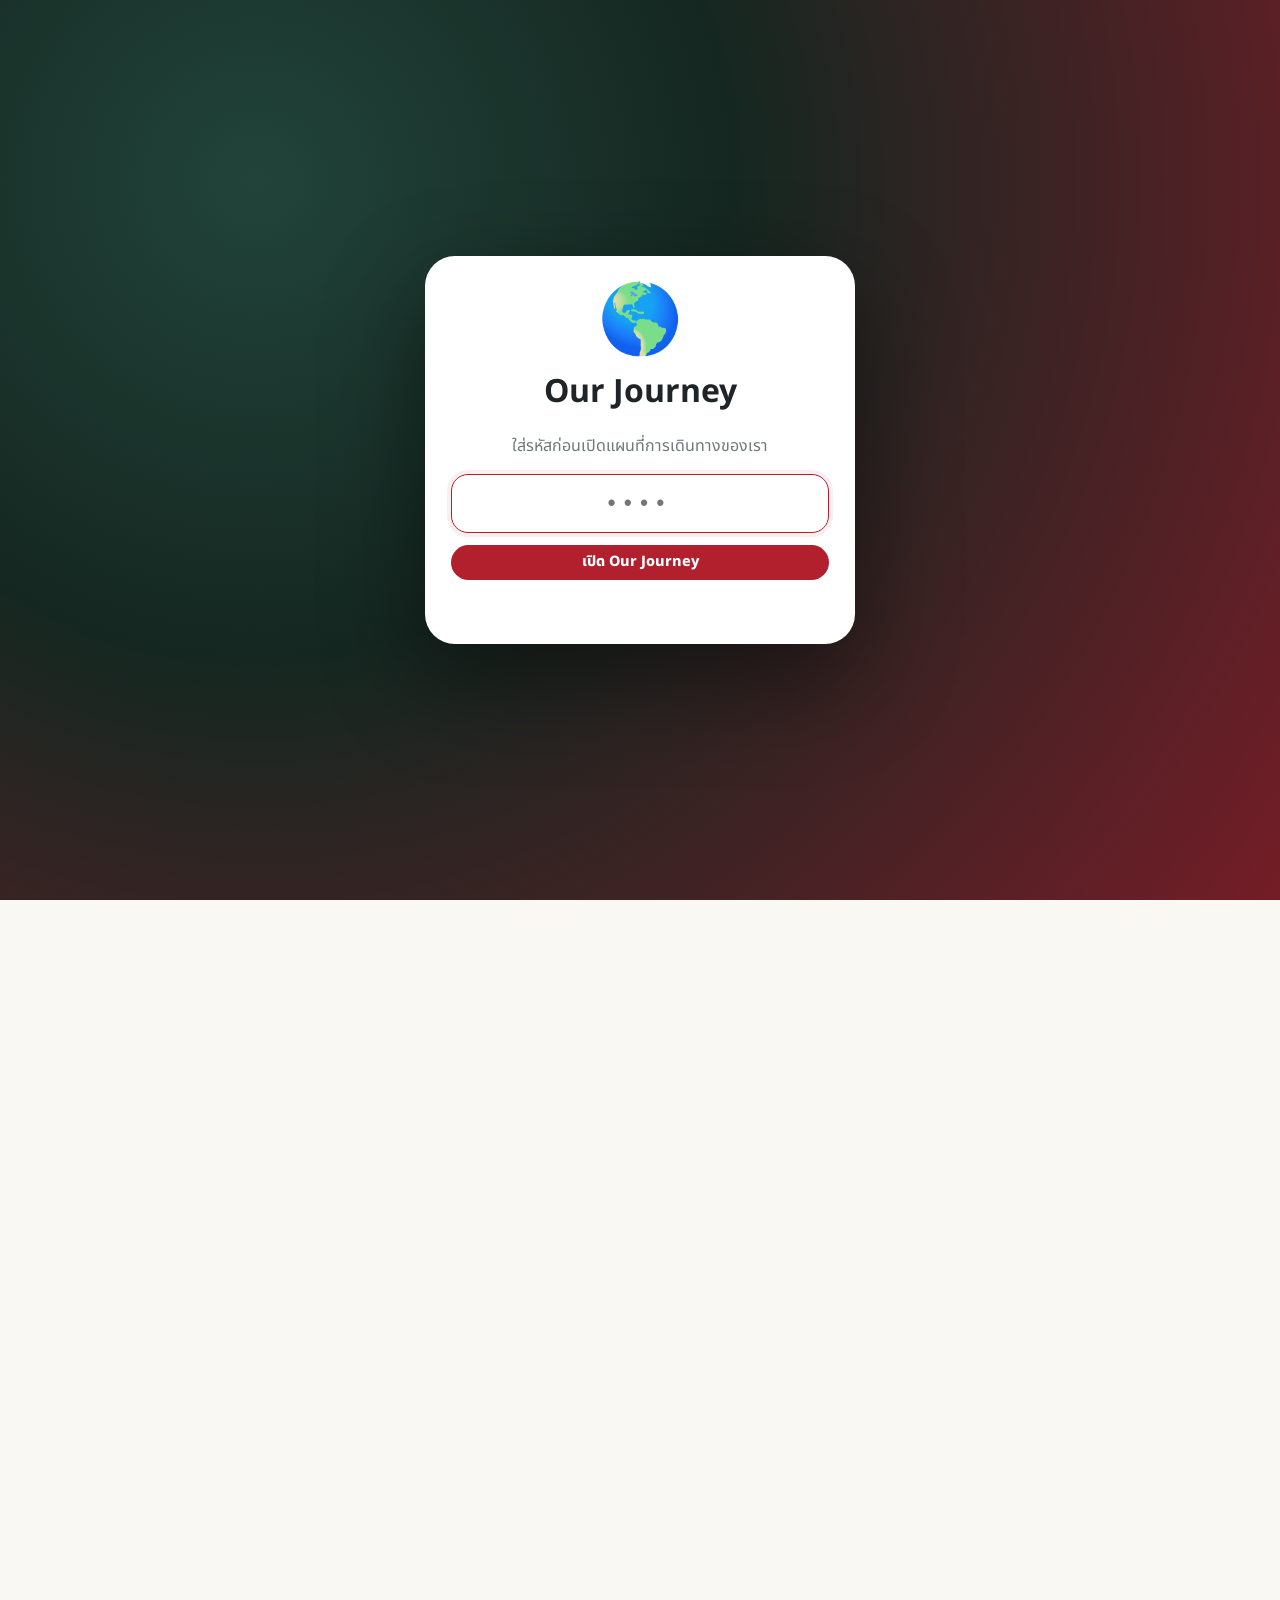
==== commit f63cab69: "Refine Hong Kong 70K budget and hotel options" ====
--- a/index.html
+++ b/index.html
@@ -8,7 +8,7 @@
 <meta name="apple-mobile-web-app-capable" content="yes">
 <meta name="apple-mobile-web-app-status-bar-style" content="default">
 <meta name="apple-mobile-web-app-title" content="Our Journey">
-<link rel="manifest" href="./manifest.webmanifest?v=81">
+<link rel="manifest" href="./manifest.webmanifest?v=84">
 <link rel="stylesheet" href="https://unpkg.com/leaflet@1.9.4/dist/leaflet.css" crossorigin="">
 <title>Our Journey</title>
 <script>try{const k='ourJourneyPinVerifiedAtV1',ttl=604800000,t=Number(localStorage.getItem(k)||0),fresh=t>0&&Date.now()-t>=0&&Date.now()-t<ttl;localStorage.removeItem('ourJourneyUnlockedV1');if(!fresh&&t)localStorage.removeItem(k);if(fresh||sessionStorage.getItem('hubUnlocked')==='1'||sessionStorage.getItem('unlock')==='1')document.documentElement.classList.add('journey-unlocked')}catch(e){}</script>
@@ -98,6 +98,6 @@
 const gate=document.getElementById('gate'),form=document.getElementById('login'),pin=document.getElementById('pin'),err=document.getElementById('err'),PIN_AUTH_KEY='ourJourneyPinVerifiedAtV1',PIN_AUTH_TTL=7*24*60*60*1000;function pinAuthFresh(){try{const t=Number(localStorage.getItem(PIN_AUTH_KEY)||0),age=Date.now()-t;if(t>0&&age>=0&&age<PIN_AUTH_TTL)return true;if(t)localStorage.removeItem(PIN_AUTH_KEY)}catch(e){}return false}function unlock(animated=true,remember=false){sessionStorage.setItem('hubUnlocked','1');sessionStorage.setItem('unlock','1');try{localStorage.removeItem('ourJourneyUnlockedV1');if(remember)localStorage.setItem(PIN_AUTH_KEY,String(Date.now()));document.documentElement.classList.add('journey-unlocked')}catch(e){}document.body.classList.add('unlocked');if(animated){gate.classList.add('leaving');setTimeout(()=>gate.classList.add('hide'),520)}else gate.classList.add('hide')};if(pinAuthFresh()||sessionStorage.getItem('hubUnlocked')==='1'||sessionStorage.getItem('unlock')==='1')unlock(false);else setTimeout(()=>pin.focus(),120);form.onsubmit=e=>{e.preventDefault();if(pin.value==='1234')unlock(true,true);else{err.textContent='รหัสไม่ถูกต้อง';pin.value='';pin.focus()}};pin.addEventListener('input',()=>{err.textContent='';if(pin.value==='1234')unlock(true,true);else if(pin.value.length===4){err.textContent='รหัสไม่ถูกต้อง';setTimeout(()=>{pin.value='';pin.focus()},260)}});
 document.addEventListener('click',e=>{const a=e.target.closest('.trip-link');if(!a)return;if(e.metaKey||e.ctrlKey)return;e.preventDefault();document.body.classList.add('page-leaving');setTimeout(()=>location.href=a.href,70)});window.addEventListener('pageshow',()=>document.body.classList.remove('page-leaving'));
 renderCountryCards();updateStats();renderMemories();saveAndPaint();setTimeout(initMap,40);
-if('serviceWorker'in navigator){const swReloadKey='ourJourneySWReloadV81';navigator.serviceWorker.addEventListener('controllerchange',()=>{if(sessionStorage.getItem(swReloadKey))return;sessionStorage.setItem(swReloadKey,'1');location.reload()});navigator.serviceWorker.register('./sw.js?v=81',{updateViaCache:'none'}).then(r=>{r.update();if(r.waiting)r.waiting.postMessage('SKIP_WAITING')}).catch(()=>{})};let deferredPrompt=null;const installCard=document.getElementById('installCard'),b1=document.getElementById('installBtn'),b2=document.getElementById('installTop');const hideInstall=()=>{installCard.hidden=true;b1.hidden=true;b2.hidden=true};const showInstall=()=>{installCard.hidden=false;b1.hidden=false;b2.hidden=false};const standalone=matchMedia('(display-mode: standalone)').matches||navigator.standalone===true;if(standalone)hideInstall();window.addEventListener('beforeinstallprompt',e=>{e.preventDefault();deferredPrompt=e;if(!standalone)showInstall()});async function install(){if(!deferredPrompt){hideInstall();return}deferredPrompt.prompt();const r=await deferredPrompt.userChoice;if(r.outcome==='accepted')hideInstall();deferredPrompt=null}b1.onclick=install;b2.onclick=install;window.addEventListener('appinstalled',hideInstall);
+if('serviceWorker'in navigator){const swReloadKey='ourJourneySWReloadV84';navigator.serviceWorker.addEventListener('controllerchange',()=>{if(sessionStorage.getItem(swReloadKey))return;sessionStorage.setItem(swReloadKey,'1');location.reload()});navigator.serviceWorker.register('./sw.js?v=84',{updateViaCache:'none'}).then(r=>{r.update();if(r.waiting)r.waiting.postMessage('SKIP_WAITING')}).catch(()=>{})};let deferredPrompt=null;const installCard=document.getElementById('installCard'),b1=document.getElementById('installBtn'),b2=document.getElementById('installTop');const hideInstall=()=>{installCard.hidden=true;b1.hidden=true;b2.hidden=true};const showInstall=()=>{installCard.hidden=false;b1.hidden=false;b2.hidden=false};const standalone=matchMedia('(display-mode: standalone)').matches||navigator.standalone===true;if(standalone)hideInstall();window.addEventListener('beforeinstallprompt',e=>{e.preventDefault();deferredPrompt=e;if(!standalone)showInstall()});async function install(){if(!deferredPrompt){hideInstall();return}deferredPrompt.prompt();const r=await deferredPrompt.userChoice;if(r.outcome==='accepted')hideInstall();deferredPrompt=null}b1.onclick=install;b2.onclick=install;window.addEventListener('appinstalled',hideInstall);
 </script>
 </body></html>
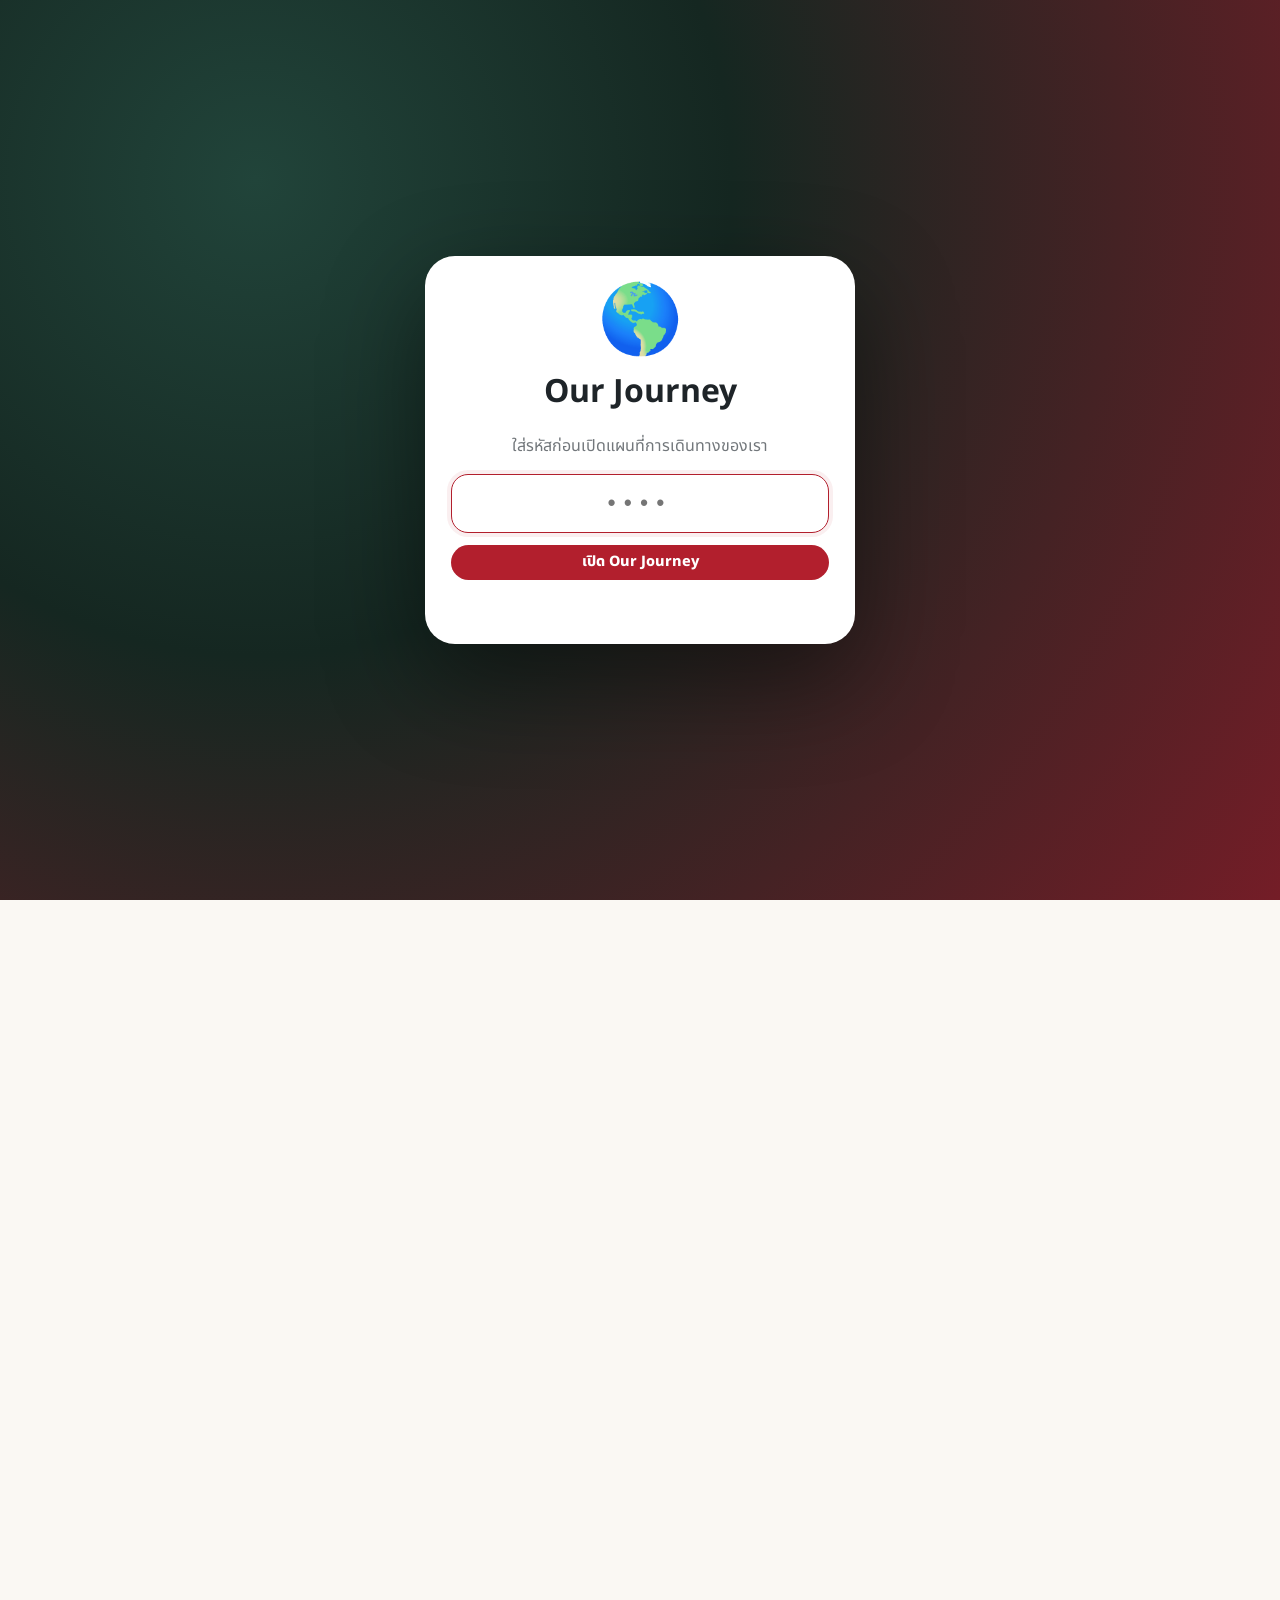
==== commit 2a3bf34e: "[skip ci] Persist PWA v89 source" ====
--- a/index.html
+++ b/index.html
@@ -8,7 +8,7 @@
 <meta name="apple-mobile-web-app-capable" content="yes">
 <meta name="apple-mobile-web-app-status-bar-style" content="default">
 <meta name="apple-mobile-web-app-title" content="Our Journey">
-<link rel="manifest" href="./manifest.webmanifest?v=84">
+<link rel="manifest" href="./manifest.webmanifest?v=89">
 <link rel="stylesheet" href="https://unpkg.com/leaflet@1.9.4/dist/leaflet.css" crossorigin="">
 <title>Our Journey</title>
 <script>try{const k='ourJourneyPinVerifiedAtV1',ttl=604800000,t=Number(localStorage.getItem(k)||0),fresh=t>0&&Date.now()-t>=0&&Date.now()-t<ttl;localStorage.removeItem('ourJourneyUnlockedV1');if(!fresh&&t)localStorage.removeItem(k);if(fresh||sessionStorage.getItem('hubUnlocked')==='1'||sessionStorage.getItem('unlock')==='1')document.documentElement.classList.add('journey-unlocked')}catch(e){}</script>
@@ -98,6 +98,7 @@
 const gate=document.getElementById('gate'),form=document.getElementById('login'),pin=document.getElementById('pin'),err=document.getElementById('err'),PIN_AUTH_KEY='ourJourneyPinVerifiedAtV1',PIN_AUTH_TTL=7*24*60*60*1000;function pinAuthFresh(){try{const t=Number(localStorage.getItem(PIN_AUTH_KEY)||0),age=Date.now()-t;if(t>0&&age>=0&&age<PIN_AUTH_TTL)return true;if(t)localStorage.removeItem(PIN_AUTH_KEY)}catch(e){}return false}function unlock(animated=true,remember=false){sessionStorage.setItem('hubUnlocked','1');sessionStorage.setItem('unlock','1');try{localStorage.removeItem('ourJourneyUnlockedV1');if(remember)localStorage.setItem(PIN_AUTH_KEY,String(Date.now()));document.documentElement.classList.add('journey-unlocked')}catch(e){}document.body.classList.add('unlocked');if(animated){gate.classList.add('leaving');setTimeout(()=>gate.classList.add('hide'),520)}else gate.classList.add('hide')};if(pinAuthFresh()||sessionStorage.getItem('hubUnlocked')==='1'||sessionStorage.getItem('unlock')==='1')unlock(false);else setTimeout(()=>pin.focus(),120);form.onsubmit=e=>{e.preventDefault();if(pin.value==='1234')unlock(true,true);else{err.textContent='รหัสไม่ถูกต้อง';pin.value='';pin.focus()}};pin.addEventListener('input',()=>{err.textContent='';if(pin.value==='1234')unlock(true,true);else if(pin.value.length===4){err.textContent='รหัสไม่ถูกต้อง';setTimeout(()=>{pin.value='';pin.focus()},260)}});
 document.addEventListener('click',e=>{const a=e.target.closest('.trip-link');if(!a)return;if(e.metaKey||e.ctrlKey)return;e.preventDefault();document.body.classList.add('page-leaving');setTimeout(()=>location.href=a.href,70)});window.addEventListener('pageshow',()=>document.body.classList.remove('page-leaving'));
 renderCountryCards();updateStats();renderMemories();saveAndPaint();setTimeout(initMap,40);
-if('serviceWorker'in navigator){const swReloadKey='ourJourneySWReloadV84';navigator.serviceWorker.addEventListener('controllerchange',()=>{if(sessionStorage.getItem(swReloadKey))return;sessionStorage.setItem(swReloadKey,'1');location.reload()});navigator.serviceWorker.register('./sw.js?v=84',{updateViaCache:'none'}).then(r=>{r.update();if(r.waiting)r.waiting.postMessage('SKIP_WAITING')}).catch(()=>{})};let deferredPrompt=null;const installCard=document.getElementById('installCard'),b1=document.getElementById('installBtn'),b2=document.getElementById('installTop');const hideInstall=()=>{installCard.hidden=true;b1.hidden=true;b2.hidden=true};const showInstall=()=>{installCard.hidden=false;b1.hidden=false;b2.hidden=false};const standalone=matchMedia('(display-mode: standalone)').matches||navigator.standalone===true;if(standalone)hideInstall();window.addEventListener('beforeinstallprompt',e=>{e.preventDefault();deferredPrompt=e;if(!standalone)showInstall()});async function install(){if(!deferredPrompt){hideInstall();return}deferredPrompt.prompt();const r=await deferredPrompt.userChoice;if(r.outcome==='accepted')hideInstall();deferredPrompt=null}b1.onclick=install;b2.onclick=install;window.addEventListener('appinstalled',hideInstall);
+if('serviceWorker'in navigator){const swReloadKey='ourJourneySWReloadV89';navigator.serviceWorker.addEventListener('controllerchange',()=>{if(sessionStorage.getItem(swReloadKey))return;sessionStorage.setItem(swReloadKey,'1');location.reload()});navigator.serviceWorker.register('./sw.js?v=89',{updateViaCache:'none'}).then(r=>{r.update();if(r.waiting)r.waiting.postMessage('SKIP_WAITING')}).catch(()=>{})};let deferredPrompt=null;const installCard=document.getElementById('installCard'),b1=document.getElementById('installBtn'),b2=document.getElementById('installTop');const hideInstall=()=>{installCard.hidden=true;b1.hidden=true;b2.hidden=true};const showInstall=()=>{installCard.hidden=false;b1.hidden=false;b2.hidden=false};const standalone=matchMedia('(display-mode: standalone)').matches||navigator.standalone===true;if(standalone)hideInstall();window.addEventListener('beforeinstallprompt',e=>{e.preventDefault();deferredPrompt=e;if(!standalone)showInstall()});async function install(){if(!deferredPrompt){hideInstall();return}deferredPrompt.prompt();const r=await deferredPrompt.userChoice;if(r.outcome==='accepted')hideInstall();deferredPrompt=null}b1.onclick=install;b2.onclick=install;window.addEventListener('appinstalled',hideInstall);
 </script>
+<script src="/tokyo-winter-trip-2026/ui-motion-v1.js?v=7"></script>
 </body></html>
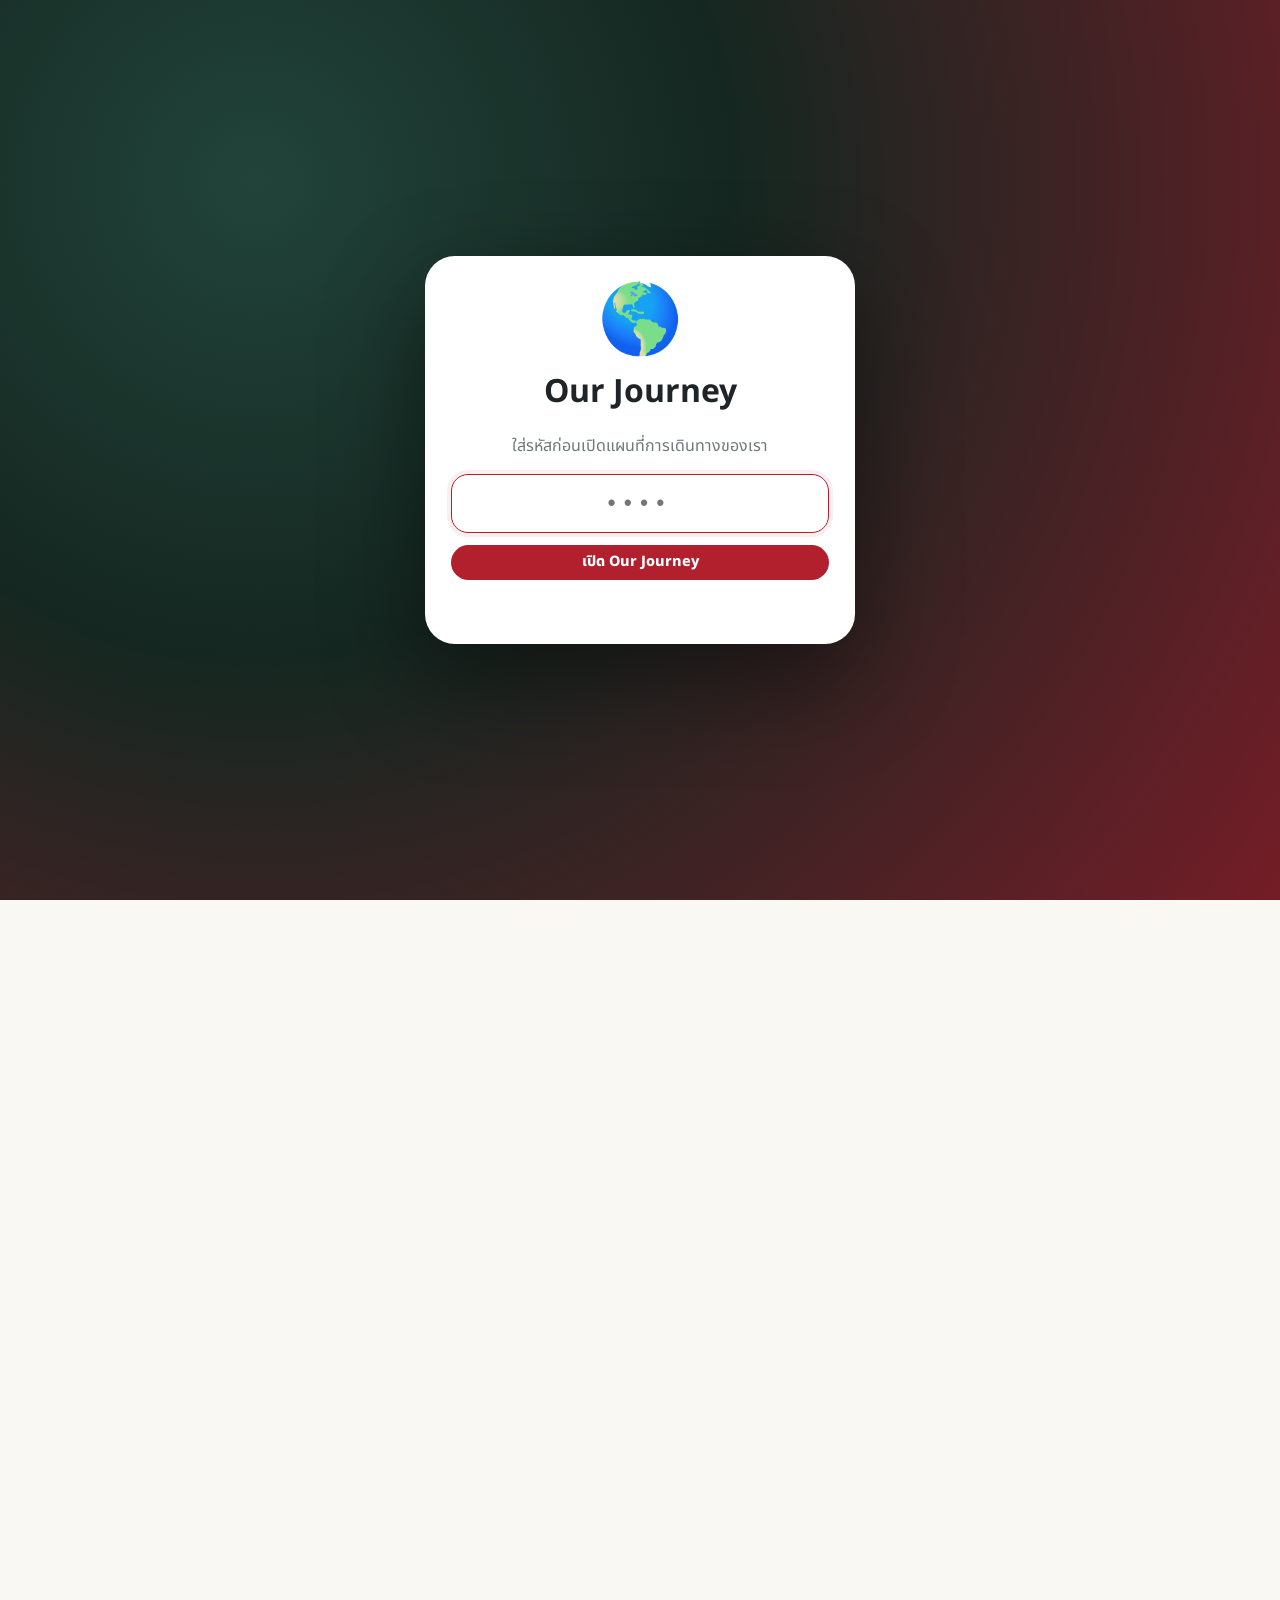
==== commit 6e346c58: "[skip ci] Persist PWA v90 source" ====
--- a/index.html
+++ b/index.html
@@ -8,7 +8,7 @@
 <meta name="apple-mobile-web-app-capable" content="yes">
 <meta name="apple-mobile-web-app-status-bar-style" content="default">
 <meta name="apple-mobile-web-app-title" content="Our Journey">
-<link rel="manifest" href="./manifest.webmanifest?v=89">
+<link rel="manifest" href="./manifest.webmanifest?v=90">
 <link rel="stylesheet" href="https://unpkg.com/leaflet@1.9.4/dist/leaflet.css" crossorigin="">
 <title>Our Journey</title>
 <script>try{const k='ourJourneyPinVerifiedAtV1',ttl=604800000,t=Number(localStorage.getItem(k)||0),fresh=t>0&&Date.now()-t>=0&&Date.now()-t<ttl;localStorage.removeItem('ourJourneyUnlockedV1');if(!fresh&&t)localStorage.removeItem(k);if(fresh||sessionStorage.getItem('hubUnlocked')==='1'||sessionStorage.getItem('unlock')==='1')document.documentElement.classList.add('journey-unlocked')}catch(e){}</script>
@@ -98,7 +98,7 @@
 const gate=document.getElementById('gate'),form=document.getElementById('login'),pin=document.getElementById('pin'),err=document.getElementById('err'),PIN_AUTH_KEY='ourJourneyPinVerifiedAtV1',PIN_AUTH_TTL=7*24*60*60*1000;function pinAuthFresh(){try{const t=Number(localStorage.getItem(PIN_AUTH_KEY)||0),age=Date.now()-t;if(t>0&&age>=0&&age<PIN_AUTH_TTL)return true;if(t)localStorage.removeItem(PIN_AUTH_KEY)}catch(e){}return false}function unlock(animated=true,remember=false){sessionStorage.setItem('hubUnlocked','1');sessionStorage.setItem('unlock','1');try{localStorage.removeItem('ourJourneyUnlockedV1');if(remember)localStorage.setItem(PIN_AUTH_KEY,String(Date.now()));document.documentElement.classList.add('journey-unlocked')}catch(e){}document.body.classList.add('unlocked');if(animated){gate.classList.add('leaving');setTimeout(()=>gate.classList.add('hide'),520)}else gate.classList.add('hide')};if(pinAuthFresh()||sessionStorage.getItem('hubUnlocked')==='1'||sessionStorage.getItem('unlock')==='1')unlock(false);else setTimeout(()=>pin.focus(),120);form.onsubmit=e=>{e.preventDefault();if(pin.value==='1234')unlock(true,true);else{err.textContent='รหัสไม่ถูกต้อง';pin.value='';pin.focus()}};pin.addEventListener('input',()=>{err.textContent='';if(pin.value==='1234')unlock(true,true);else if(pin.value.length===4){err.textContent='รหัสไม่ถูกต้อง';setTimeout(()=>{pin.value='';pin.focus()},260)}});
 document.addEventListener('click',e=>{const a=e.target.closest('.trip-link');if(!a)return;if(e.metaKey||e.ctrlKey)return;e.preventDefault();document.body.classList.add('page-leaving');setTimeout(()=>location.href=a.href,70)});window.addEventListener('pageshow',()=>document.body.classList.remove('page-leaving'));
 renderCountryCards();updateStats();renderMemories();saveAndPaint();setTimeout(initMap,40);
-if('serviceWorker'in navigator){const swReloadKey='ourJourneySWReloadV89';navigator.serviceWorker.addEventListener('controllerchange',()=>{if(sessionStorage.getItem(swReloadKey))return;sessionStorage.setItem(swReloadKey,'1');location.reload()});navigator.serviceWorker.register('./sw.js?v=89',{updateViaCache:'none'}).then(r=>{r.update();if(r.waiting)r.waiting.postMessage('SKIP_WAITING')}).catch(()=>{})};let deferredPrompt=null;const installCard=document.getElementById('installCard'),b1=document.getElementById('installBtn'),b2=document.getElementById('installTop');const hideInstall=()=>{installCard.hidden=true;b1.hidden=true;b2.hidden=true};const showInstall=()=>{installCard.hidden=false;b1.hidden=false;b2.hidden=false};const standalone=matchMedia('(display-mode: standalone)').matches||navigator.standalone===true;if(standalone)hideInstall();window.addEventListener('beforeinstallprompt',e=>{e.preventDefault();deferredPrompt=e;if(!standalone)showInstall()});async function install(){if(!deferredPrompt){hideInstall();return}deferredPrompt.prompt();const r=await deferredPrompt.userChoice;if(r.outcome==='accepted')hideInstall();deferredPrompt=null}b1.onclick=install;b2.onclick=install;window.addEventListener('appinstalled',hideInstall);
+if('serviceWorker'in navigator){const swReloadKey='ourJourneySWReloadV90';navigator.serviceWorker.addEventListener('controllerchange',()=>{if(sessionStorage.getItem(swReloadKey))return;sessionStorage.setItem(swReloadKey,'1');location.reload()});navigator.serviceWorker.register('./sw.js?v=90',{updateViaCache:'none'}).then(r=>{r.update();if(r.waiting)r.waiting.postMessage('SKIP_WAITING')}).catch(()=>{})};let deferredPrompt=null;const installCard=document.getElementById('installCard'),b1=document.getElementById('installBtn'),b2=document.getElementById('installTop');const hideInstall=()=>{installCard.hidden=true;b1.hidden=true;b2.hidden=true};const showInstall=()=>{installCard.hidden=false;b1.hidden=false;b2.hidden=false};const standalone=matchMedia('(display-mode: standalone)').matches||navigator.standalone===true;if(standalone)hideInstall();window.addEventListener('beforeinstallprompt',e=>{e.preventDefault();deferredPrompt=e;if(!standalone)showInstall()});async function install(){if(!deferredPrompt){hideInstall();return}deferredPrompt.prompt();const r=await deferredPrompt.userChoice;if(r.outcome==='accepted')hideInstall();deferredPrompt=null}b1.onclick=install;b2.onclick=install;window.addEventListener('appinstalled',hideInstall);
 </script>
-<script src="/tokyo-winter-trip-2026/ui-motion-v1.js?v=7"></script>
+<script src="/tokyo-winter-trip-2026/ui-motion-v1.js?v=8"></script>
 </body></html>
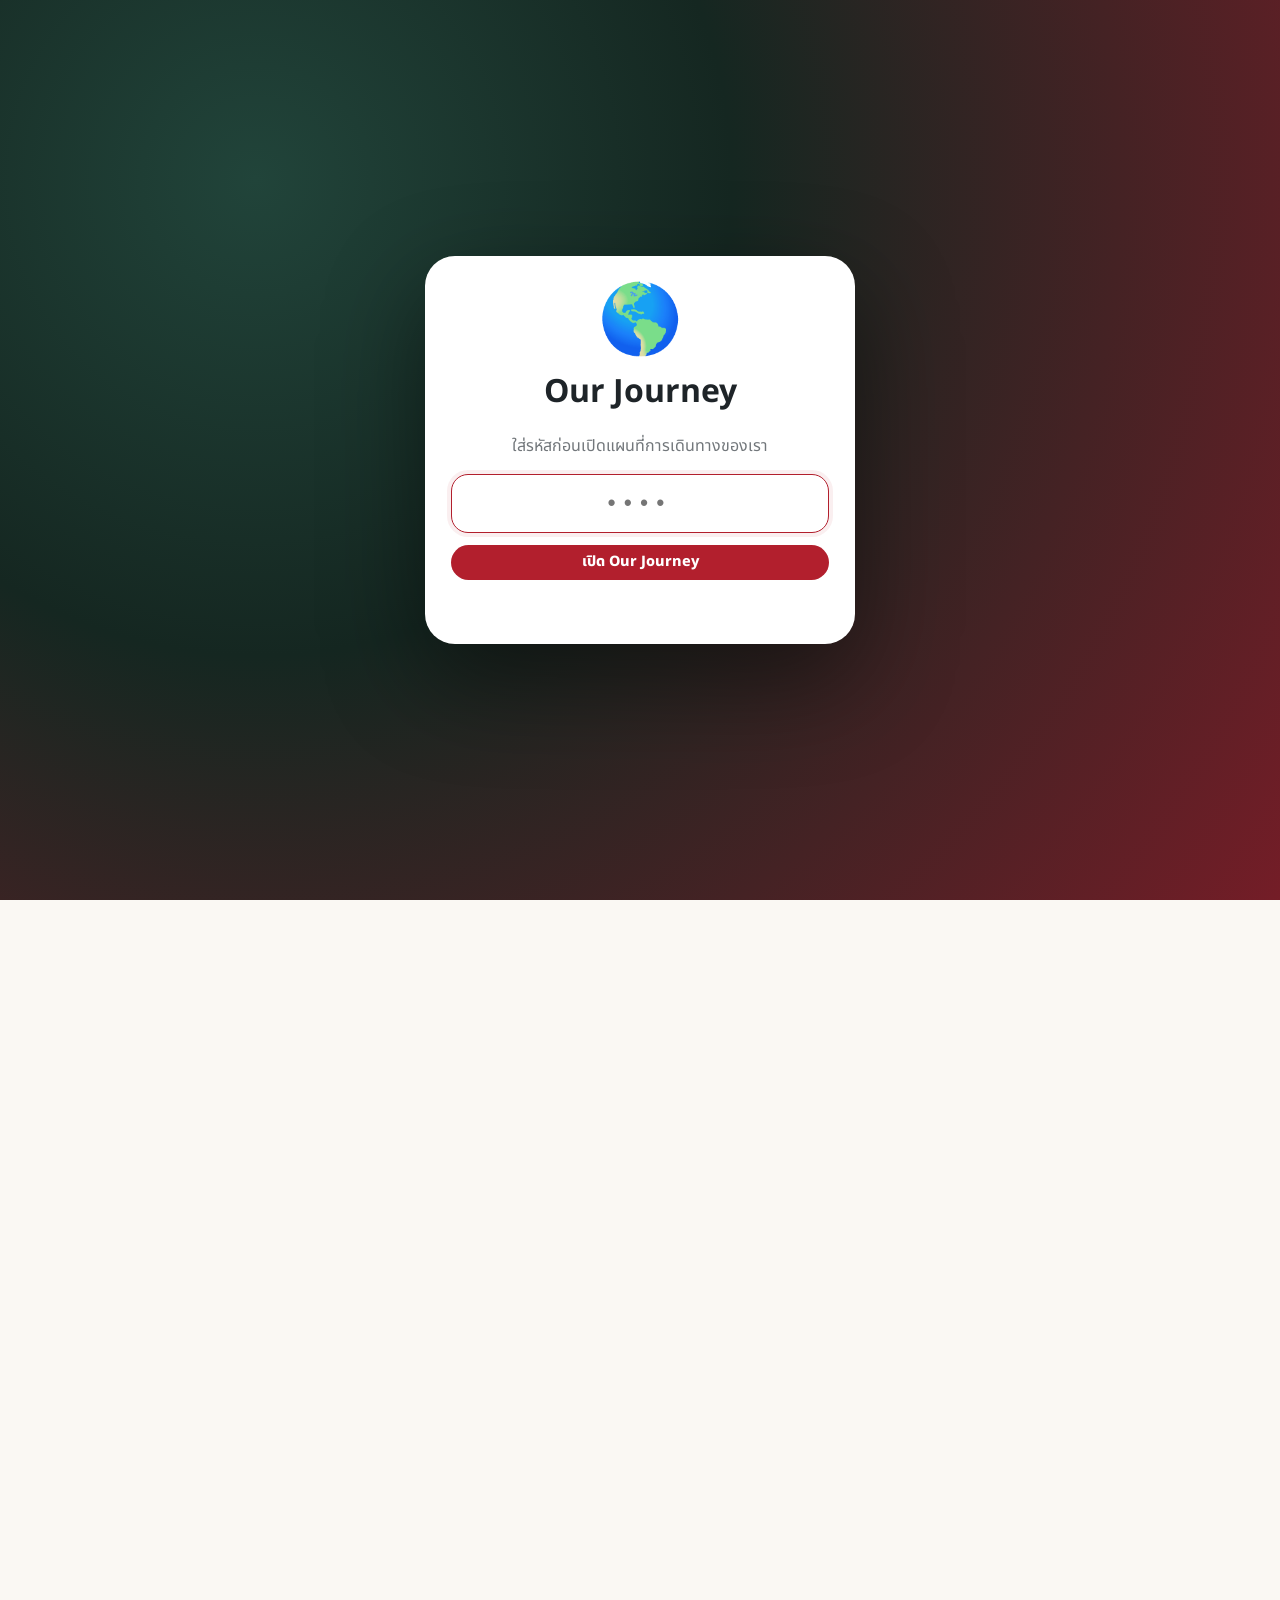
==== commit 006aafee: "[skip ci] Persist PWA v91 native Shanghai selection" ====
--- a/index.html
+++ b/index.html
@@ -8,7 +8,7 @@
 <meta name="apple-mobile-web-app-capable" content="yes">
 <meta name="apple-mobile-web-app-status-bar-style" content="default">
 <meta name="apple-mobile-web-app-title" content="Our Journey">
-<link rel="manifest" href="./manifest.webmanifest?v=90">
+<link rel="manifest" href="./manifest.webmanifest?v=91">
 <link rel="stylesheet" href="https://unpkg.com/leaflet@1.9.4/dist/leaflet.css" crossorigin="">
 <title>Our Journey</title>
 <script>try{const k='ourJourneyPinVerifiedAtV1',ttl=604800000,t=Number(localStorage.getItem(k)||0),fresh=t>0&&Date.now()-t>=0&&Date.now()-t<ttl;localStorage.removeItem('ourJourneyUnlockedV1');if(!fresh&&t)localStorage.removeItem(k);if(fresh||sessionStorage.getItem('hubUnlocked')==='1'||sessionStorage.getItem('unlock')==='1')document.documentElement.classList.add('journey-unlocked')}catch(e){}</script>
@@ -98,7 +98,7 @@
 const gate=document.getElementById('gate'),form=document.getElementById('login'),pin=document.getElementById('pin'),err=document.getElementById('err'),PIN_AUTH_KEY='ourJourneyPinVerifiedAtV1',PIN_AUTH_TTL=7*24*60*60*1000;function pinAuthFresh(){try{const t=Number(localStorage.getItem(PIN_AUTH_KEY)||0),age=Date.now()-t;if(t>0&&age>=0&&age<PIN_AUTH_TTL)return true;if(t)localStorage.removeItem(PIN_AUTH_KEY)}catch(e){}return false}function unlock(animated=true,remember=false){sessionStorage.setItem('hubUnlocked','1');sessionStorage.setItem('unlock','1');try{localStorage.removeItem('ourJourneyUnlockedV1');if(remember)localStorage.setItem(PIN_AUTH_KEY,String(Date.now()));document.documentElement.classList.add('journey-unlocked')}catch(e){}document.body.classList.add('unlocked');if(animated){gate.classList.add('leaving');setTimeout(()=>gate.classList.add('hide'),520)}else gate.classList.add('hide')};if(pinAuthFresh()||sessionStorage.getItem('hubUnlocked')==='1'||sessionStorage.getItem('unlock')==='1')unlock(false);else setTimeout(()=>pin.focus(),120);form.onsubmit=e=>{e.preventDefault();if(pin.value==='1234')unlock(true,true);else{err.textContent='รหัสไม่ถูกต้อง';pin.value='';pin.focus()}};pin.addEventListener('input',()=>{err.textContent='';if(pin.value==='1234')unlock(true,true);else if(pin.value.length===4){err.textContent='รหัสไม่ถูกต้อง';setTimeout(()=>{pin.value='';pin.focus()},260)}});
 document.addEventListener('click',e=>{const a=e.target.closest('.trip-link');if(!a)return;if(e.metaKey||e.ctrlKey)return;e.preventDefault();document.body.classList.add('page-leaving');setTimeout(()=>location.href=a.href,70)});window.addEventListener('pageshow',()=>document.body.classList.remove('page-leaving'));
 renderCountryCards();updateStats();renderMemories();saveAndPaint();setTimeout(initMap,40);
-if('serviceWorker'in navigator){const swReloadKey='ourJourneySWReloadV90';navigator.serviceWorker.addEventListener('controllerchange',()=>{if(sessionStorage.getItem(swReloadKey))return;sessionStorage.setItem(swReloadKey,'1');location.reload()});navigator.serviceWorker.register('./sw.js?v=90',{updateViaCache:'none'}).then(r=>{r.update();if(r.waiting)r.waiting.postMessage('SKIP_WAITING')}).catch(()=>{})};let deferredPrompt=null;const installCard=document.getElementById('installCard'),b1=document.getElementById('installBtn'),b2=document.getElementById('installTop');const hideInstall=()=>{installCard.hidden=true;b1.hidden=true;b2.hidden=true};const showInstall=()=>{installCard.hidden=false;b1.hidden=false;b2.hidden=false};const standalone=matchMedia('(display-mode: standalone)').matches||navigator.standalone===true;if(standalone)hideInstall();window.addEventListener('beforeinstallprompt',e=>{e.preventDefault();deferredPrompt=e;if(!standalone)showInstall()});async function install(){if(!deferredPrompt){hideInstall();return}deferredPrompt.prompt();const r=await deferredPrompt.userChoice;if(r.outcome==='accepted')hideInstall();deferredPrompt=null}b1.onclick=install;b2.onclick=install;window.addEventListener('appinstalled',hideInstall);
+if('serviceWorker'in navigator){const swReloadKey='ourJourneySWReloadV91';navigator.serviceWorker.addEventListener('controllerchange',()=>{if(sessionStorage.getItem(swReloadKey))return;sessionStorage.setItem(swReloadKey,'1');location.reload()});navigator.serviceWorker.register('./sw.js?v=91',{updateViaCache:'none'}).then(r=>{r.update();if(r.waiting)r.waiting.postMessage('SKIP_WAITING')}).catch(()=>{})};let deferredPrompt=null;const installCard=document.getElementById('installCard'),b1=document.getElementById('installBtn'),b2=document.getElementById('installTop');const hideInstall=()=>{installCard.hidden=true;b1.hidden=true;b2.hidden=true};const showInstall=()=>{installCard.hidden=false;b1.hidden=false;b2.hidden=false};const standalone=matchMedia('(display-mode: standalone)').matches||navigator.standalone===true;if(standalone)hideInstall();window.addEventListener('beforeinstallprompt',e=>{e.preventDefault();deferredPrompt=e;if(!standalone)showInstall()});async function install(){if(!deferredPrompt){hideInstall();return}deferredPrompt.prompt();const r=await deferredPrompt.userChoice;if(r.outcome==='accepted')hideInstall();deferredPrompt=null}b1.onclick=install;b2.onclick=install;window.addEventListener('appinstalled',hideInstall);
 </script>
-<script src="/tokyo-winter-trip-2026/ui-motion-v1.js?v=8"></script>
+<script src="/tokyo-winter-trip-2026/ui-motion-v1.js?v=9"></script>
 </body></html>
